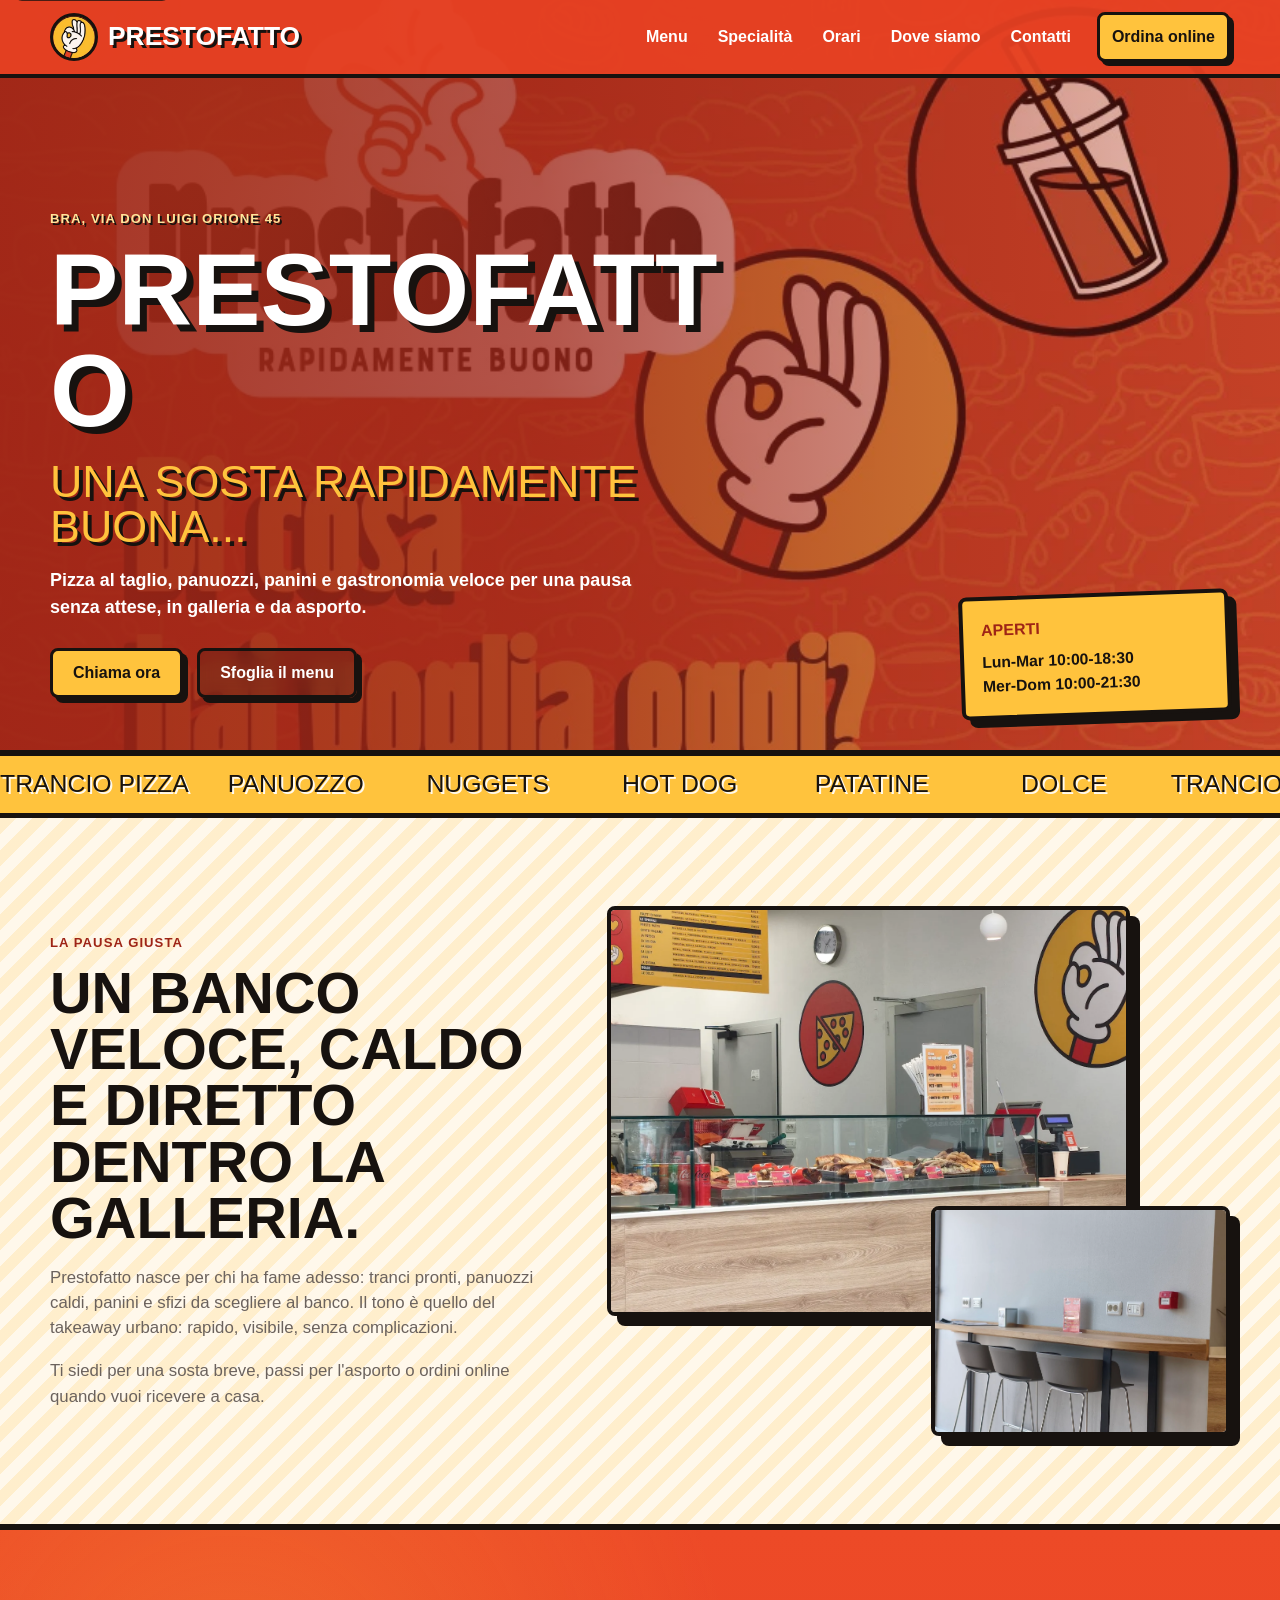
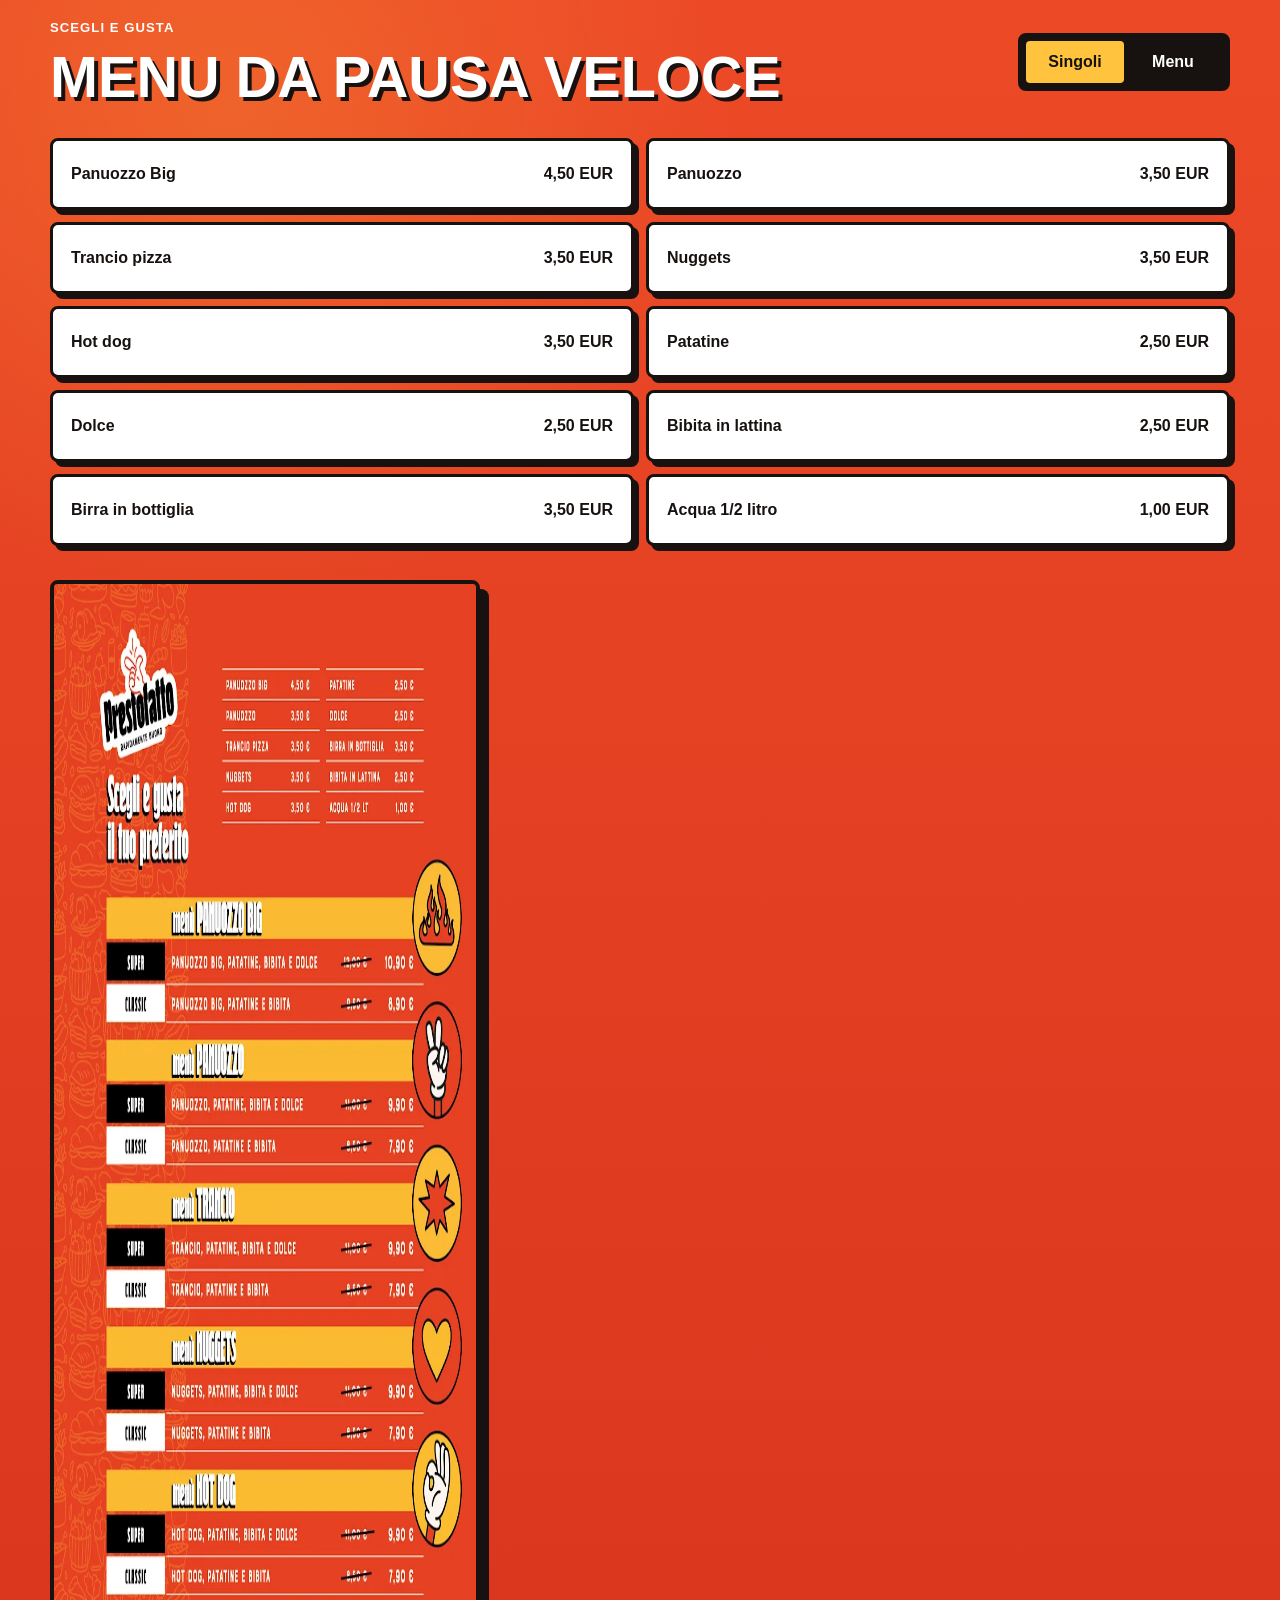
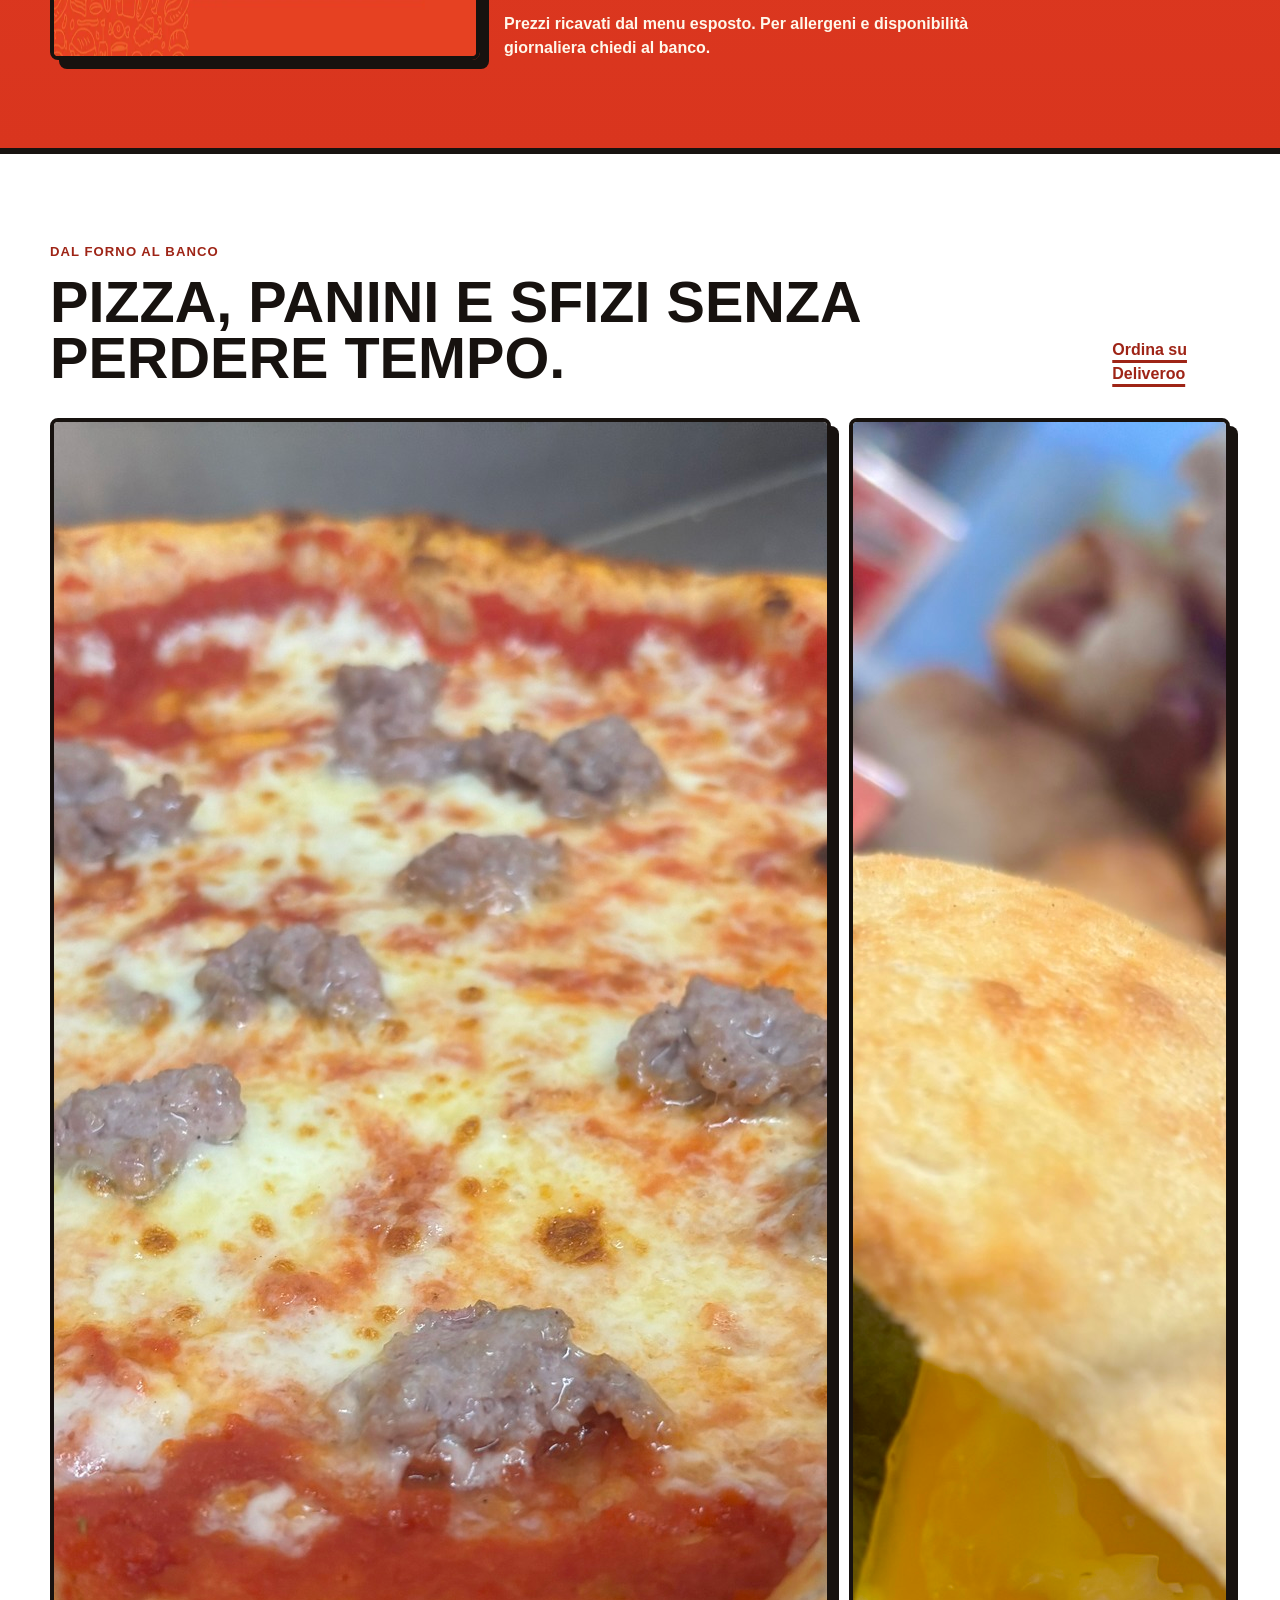
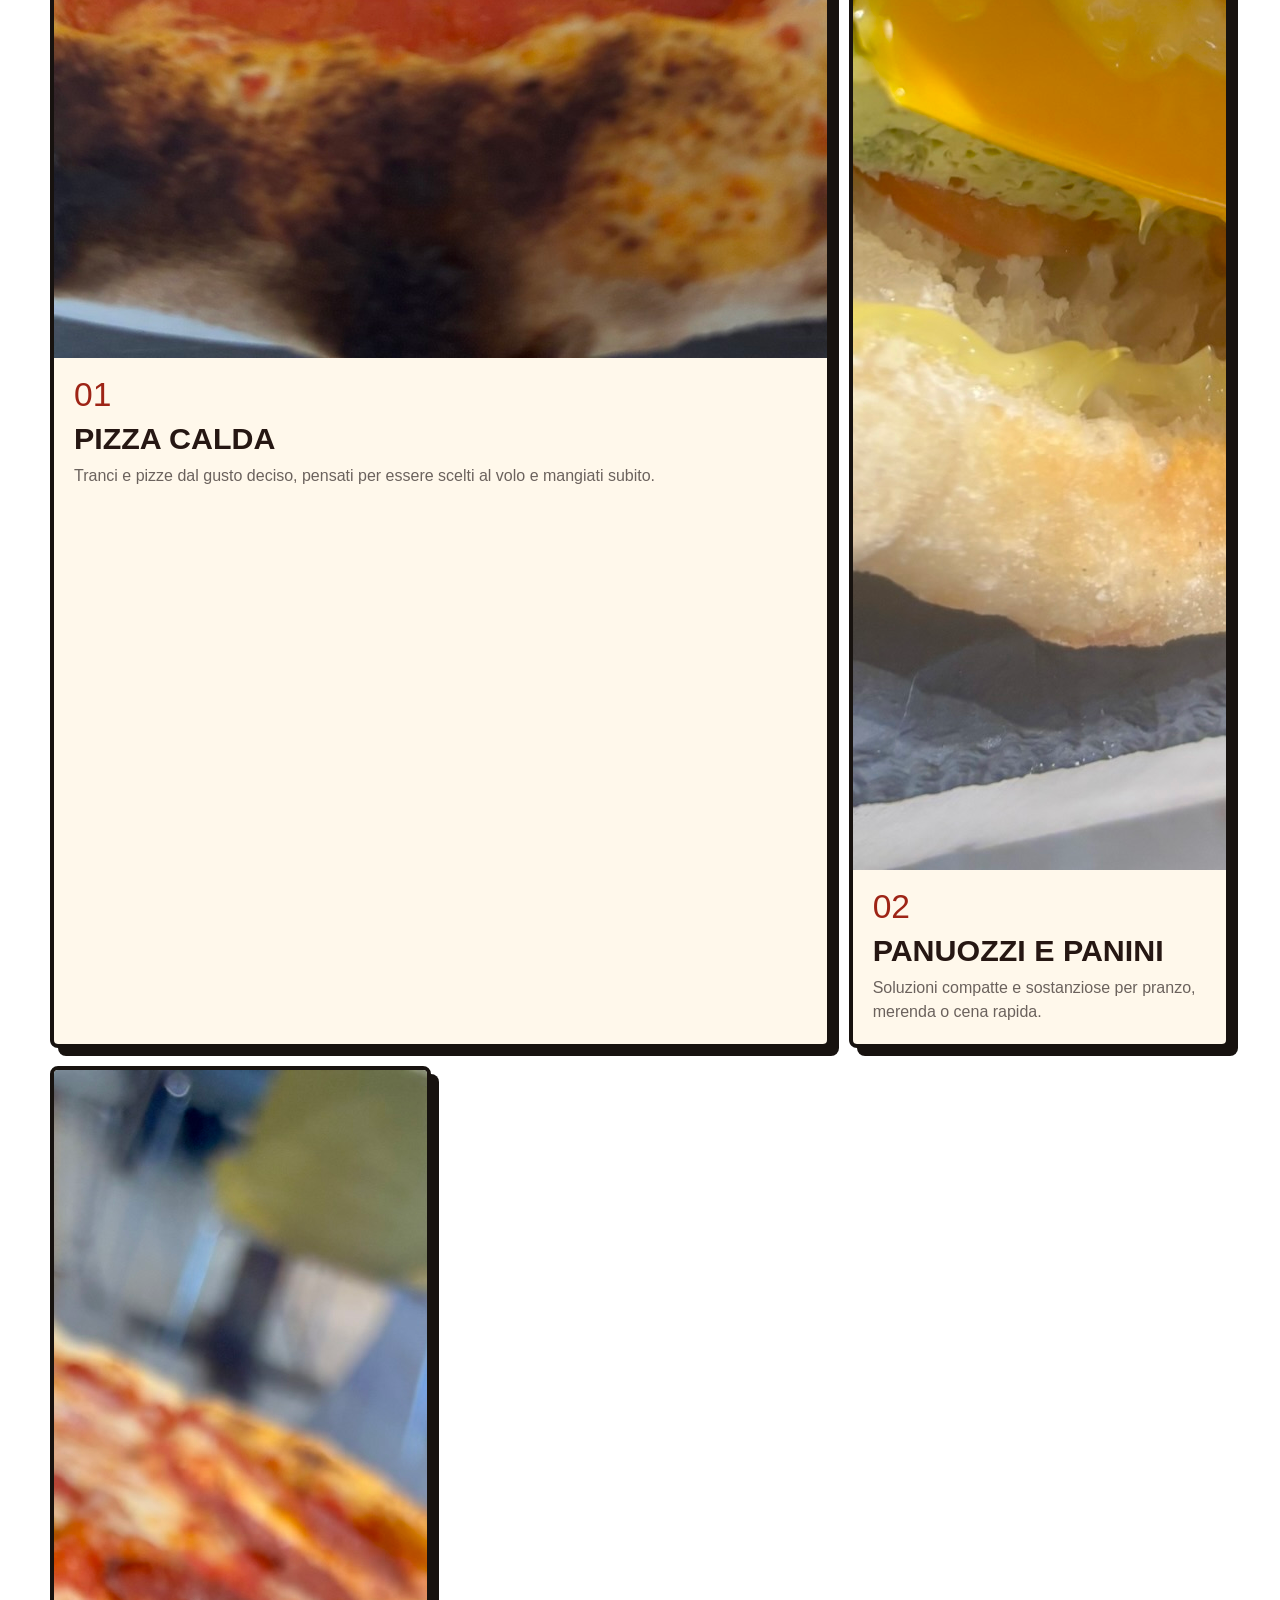
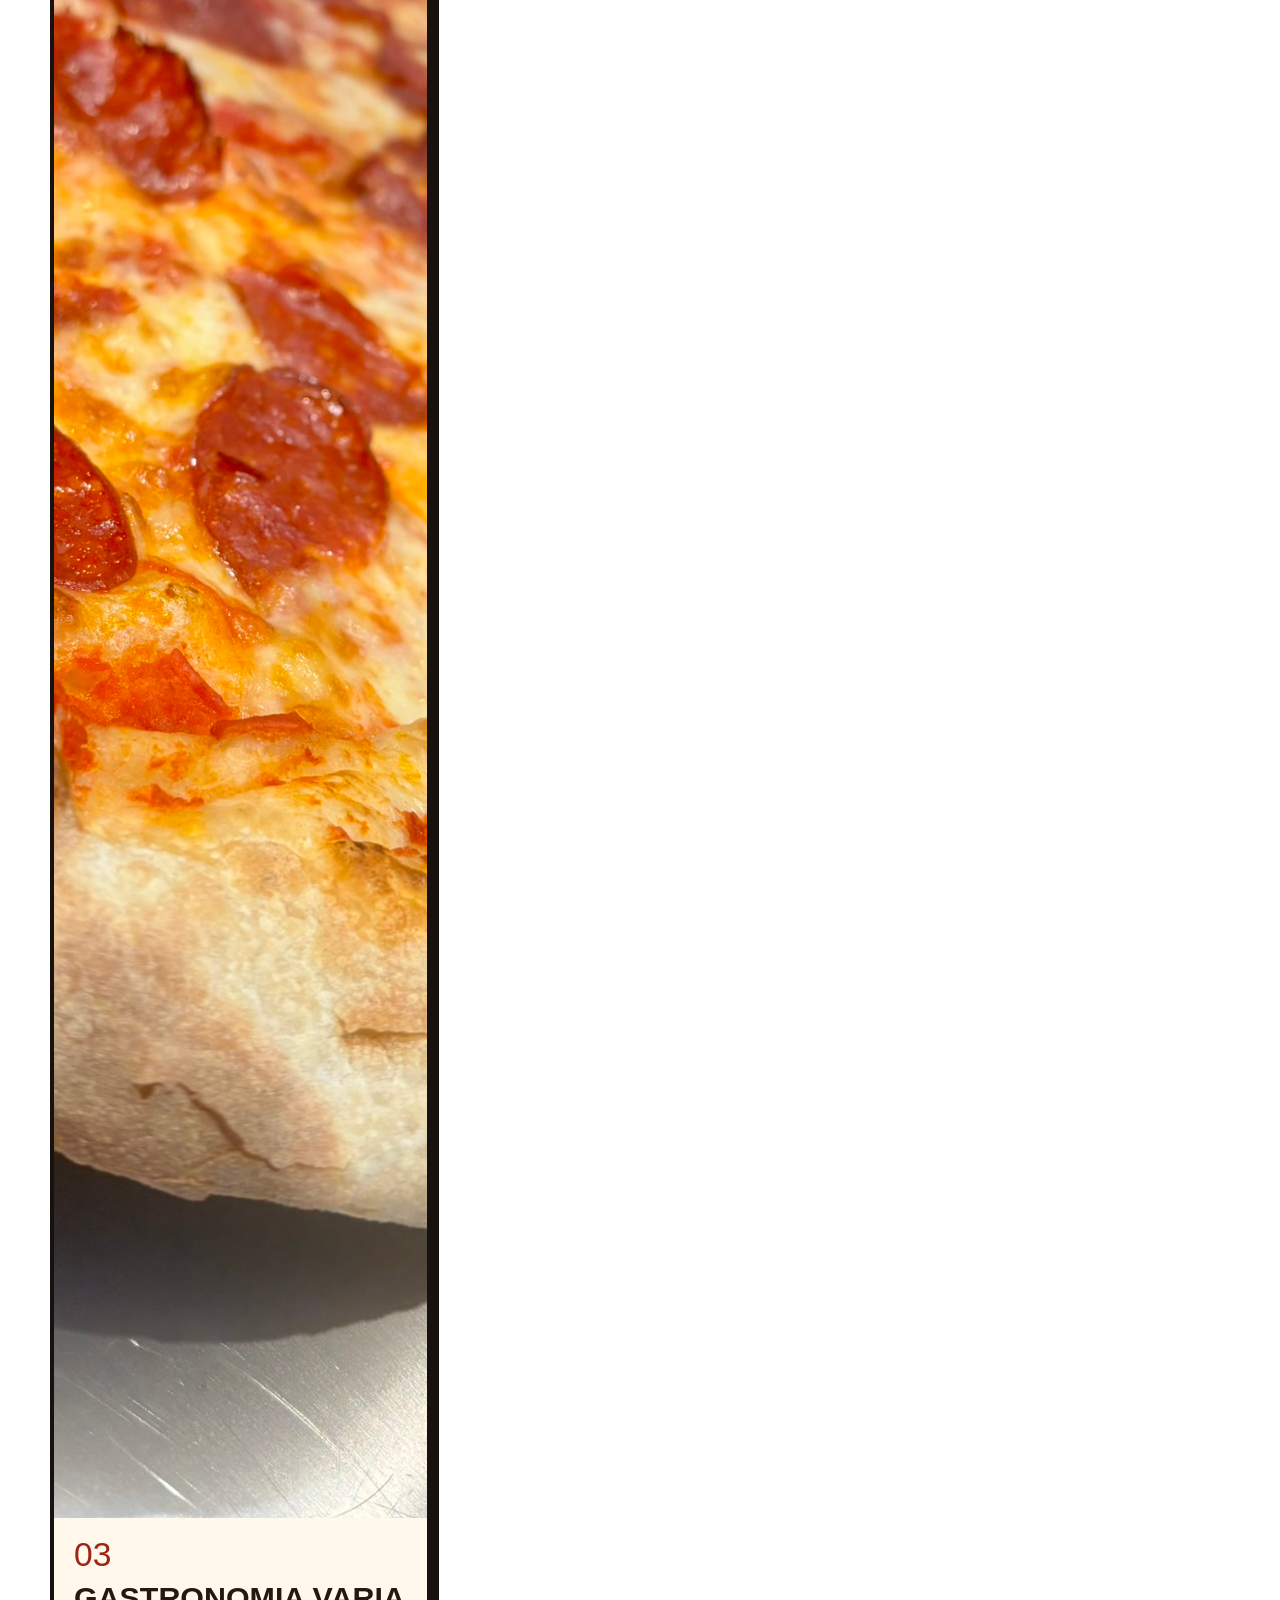
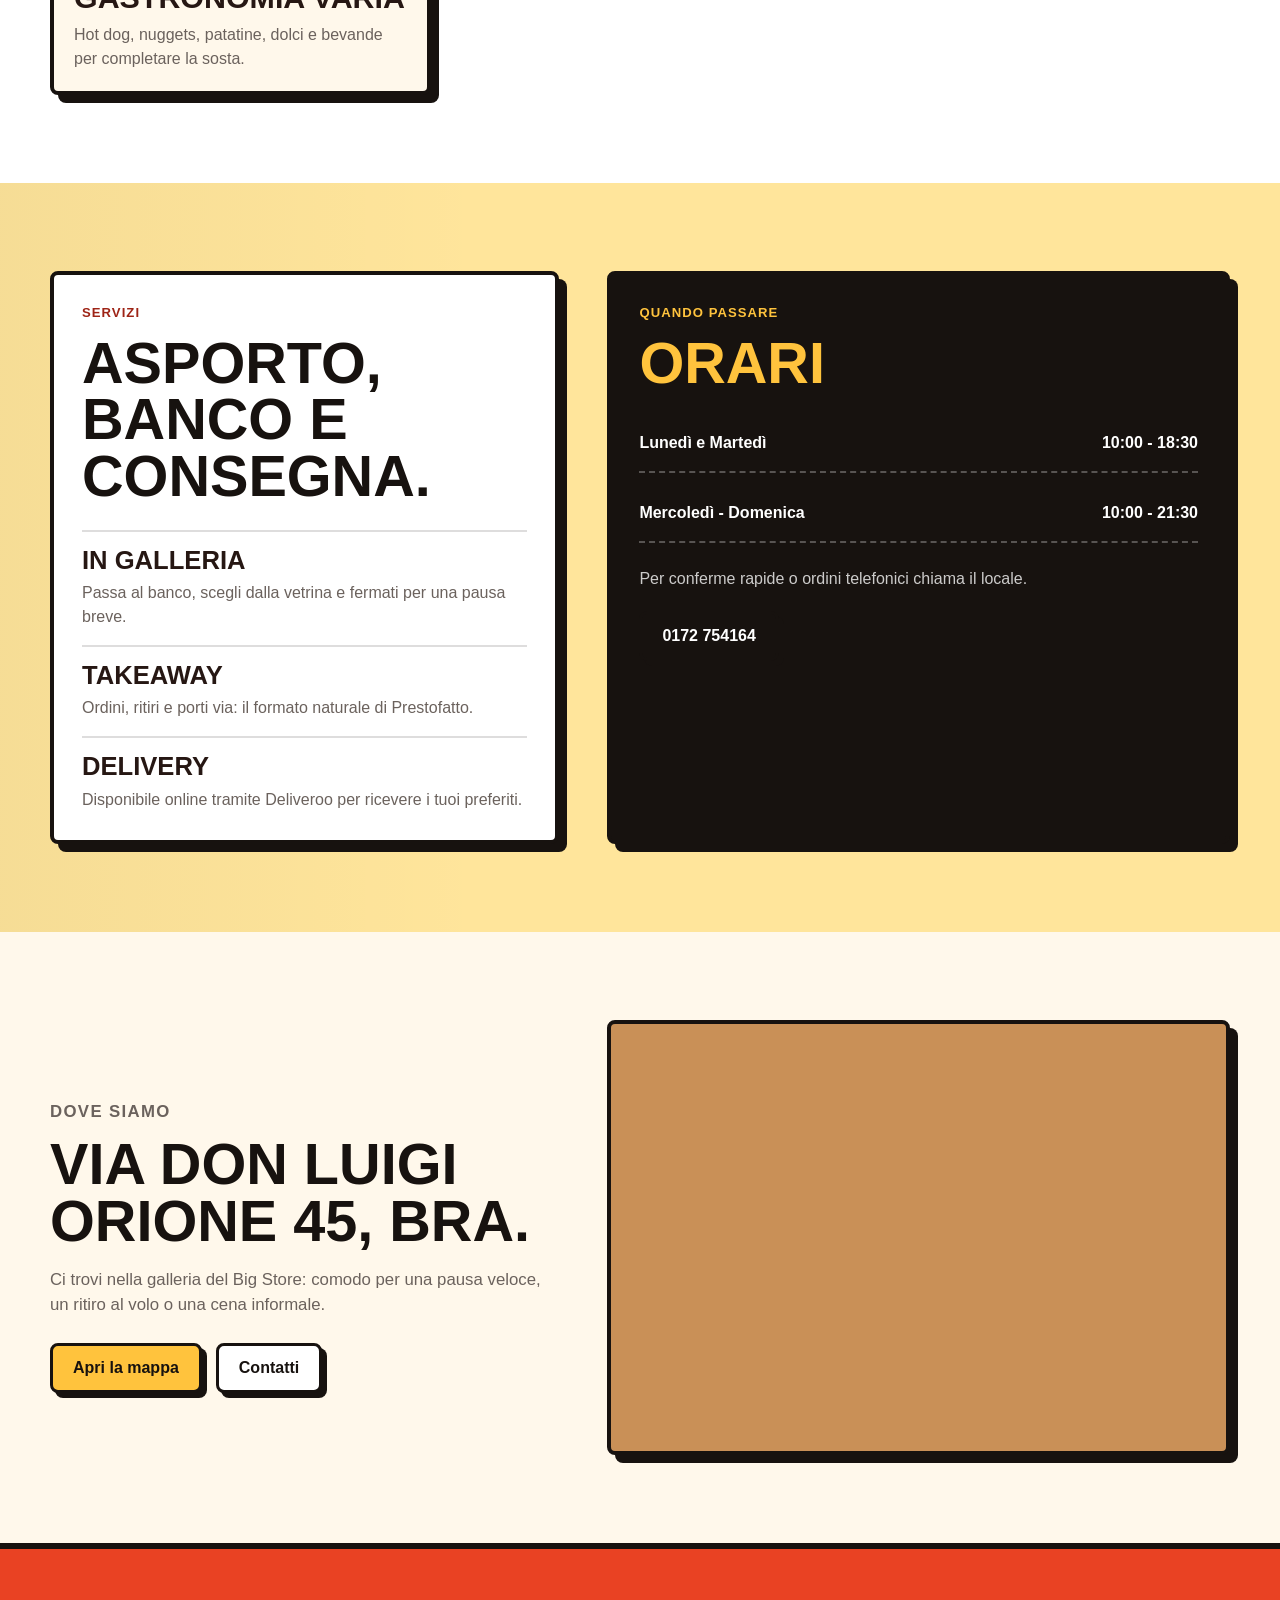
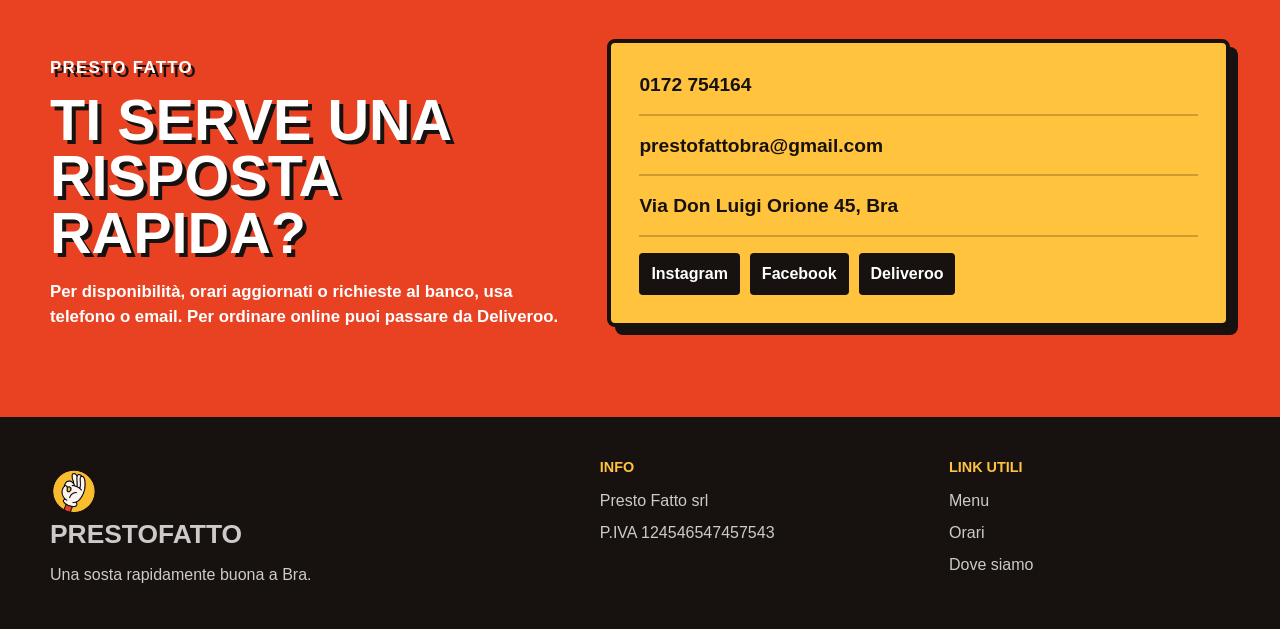
==== index.html @ e7af83c2 "Initial site generation" ====
<!DOCTYPE html>
<html lang="it">
<head>
  <meta charset="UTF-8" />
  <meta name="viewport" content="width=device-width, initial-scale=1.0" />
  <title>Prestofatto Bra | Pizza al taglio, panuozzi e gastronomia veloce</title>
  <meta name="description" content="Prestofatto a Bra: pizza al taglio, panuozzi, panini, hot dog e gastronomia veloce in via Don Luigi Orione 45. Ordina anche online con Deliveroo." />
  <meta name="robots" content="index, follow" />
  <meta name="theme-color" content="#e94223" />
  <meta property="og:title" content="Prestofatto Bra | Una sosta rapidamente buona" />
  <meta property="og:description" content="Pizza, tranci, panuozzi, panini e sfizi pronti da gustare in galleria o da portare via." />
  <meta property="og:type" content="website" />
  <meta property="og:locale" content="it_IT" />
  <meta property="og:image" content="assets/06-hero-1778321995808-hero.png" />
  <meta name="twitter:card" content="summary_large_image" />
  <link rel="icon" href="assets/07-logo-1778321103988-logo.jpg" type="image/jpeg" />
  <link rel="apple-touch-icon" href="assets/07-logo-1778321103988-logo.jpg" />
  <link rel="manifest" href="manifest.json" />
  <link rel="preload" as="image" href="assets/06-hero-1778321995808-hero.png" />
  <link rel="stylesheet" href="styles.css" />
  <script type="application/ld+json">
  {
    "@context": "https://schema.org",
    "@type": "Restaurant",
    "name": "Prestofatto",
    "description": "Pizzeria al taglio e gastronomia varia a Bra, con pizza, panuozzi, panini e proposte veloci.",
    "servesCuisine": ["Pizza", "Gastronomia", "Takeaway"],
    "telephone": "+390172754164",
    "email": "prestofattobra@gmail.com",
    "address": {
      "@type": "PostalAddress",
      "streetAddress": "Via Don Luigi Orione 45",
      "addressLocality": "Bra",
      "addressCountry": "IT"
    },
    "image": [
      "assets/01-dish-1778321129875-pizza.jpg",
      "assets/03-dish-1778321736819-pizza2.jpg"
    ],
    "sameAs": [
      "https://www.instagram.com/_prestofatto_bra/",
      "https://www.facebook.com/p/Prestofatto-61573726540497/"
    ],
    "openingHoursSpecification": [
      {
        "@type": "OpeningHoursSpecification",
        "dayOfWeek": ["Monday", "Tuesday"],
        "opens": "10:00",
        "closes": "18:30"
      },
      {
        "@type": "OpeningHoursSpecification",
        "dayOfWeek": ["Wednesday", "Thursday", "Friday", "Saturday", "Sunday"],
        "opens": "10:00",
        "closes": "21:30"
      }
    ]
  }
  </script>
</head>
<body>
  <a class="skip-link" href="#main">Salta al contenuto</a>

  <header class="site-header" data-header>
    <nav class="nav-shell" aria-label="Navigazione principale">
      <a class="brand-link" href="#home" aria-label="Prestofatto home">
        <img src="assets/07-logo-1778321103988-logo.jpg" width="150" height="150" alt="Logo Prestofatto" />
        <span>Prestofatto</span>
      </a>

      <button class="nav-toggle" type="button" aria-label="Apri menu" aria-controls="primary-menu" aria-expanded="false" data-nav-toggle>
        <span></span>
        <span></span>
        <span></span>
      </button>

      <div class="nav-panel" id="primary-menu" data-nav-panel>
        <a href="#menu">Menu</a>
        <a href="#specialita">Specialità</a>
        <a href="#orari">Orari</a>
        <a href="#dove-siamo">Dove siamo</a>
        <a href="#contatti">Contatti</a>
        <a class="nav-order" href="https://deliveroo.it/it/menu/cuneo/bra/prestofatto" target="_blank" rel="noopener">Ordina online</a>
      </div>
    </nav>
  </header>

  <main id="main">
    <section class="hero" id="home" aria-labelledby="hero-title">
      <div class="hero-media" aria-hidden="true"></div>
      <div class="hero-overlay"></div>
      <div class="hero-content">
        <p class="eyebrow">Bra, Via Don Luigi Orione 45</p>
        <h1 id="hero-title">Prestofatto</h1>
        <p class="hero-motto">Una sosta rapidamente buona...</p>
        <p class="hero-copy">Pizza al taglio, panuozzi, panini e gastronomia veloce per una pausa senza attese, in galleria e da asporto.</p>
        <div class="hero-actions" aria-label="Azioni principali">
          <a class="button button-primary" href="tel:+390172754164">Chiama ora</a>
          <a class="button button-secondary" href="#menu">Sfoglia il menu</a>
        </div>
      </div>
      <div class="hero-ticket" aria-label="Orari sintetici">
        <span>Aperti</span>
        <strong>Lun-Mar 10:00-18:30</strong>
        <strong>Mer-Dom 10:00-21:30</strong>
      </div>
    </section>

    <section class="quick-strip" aria-label="Proposte rapide">
      <div class="strip-track">
        <span>Trancio pizza</span>
        <span>Panuozzo</span>
        <span>Nuggets</span>
        <span>Hot dog</span>
        <span>Patatine</span>
        <span>Dolce</span>
      </div>
    </section>

    <section class="section about-section" id="chi-siamo" aria-labelledby="about-title">
      <div class="container about-grid">
        <div class="about-text">
          <p class="section-kicker">La pausa giusta</p>
          <h2 id="about-title">Un banco veloce, caldo e diretto dentro la galleria.</h2>
          <p>Prestofatto nasce per chi ha fame adesso: tranci pronti, panuozzi caldi, panini e sfizi da scegliere al banco. Il tono è quello del takeaway urbano: rapido, visibile, senza complicazioni.</p>
          <p>Ti siedi per una sosta breve, passi per l'asporto o ordini online quando vuoi ricevere a casa.</p>
        </div>
        <div class="about-photo-stack">
          <figure class="photo-card photo-card-large">
            <img src="assets/04-gallery-1778322000527-gallery1.png" width="1360" height="1020" loading="lazy" alt="Banco di Prestofatto con vetrina, menu e prodotti pronti" />
          </figure>
          <figure class="photo-card photo-card-small">
            <img src="assets/05-gallery-1778322003674-gallery2.png" width="1360" height="1020" loading="lazy" alt="Tavolini alti e sedute per una pausa veloce da Prestofatto" />
          </figure>
        </div>
      </div>
    </section>

    <section class="section menu-section" id="menu" aria-labelledby="menu-title">
      <div class="container">
        <div class="section-heading menu-heading">
          <div>
            <p class="section-kicker">Scegli e gusta</p>
            <h2 id="menu-title">Menu da pausa veloce</h2>
          </div>
          <div class="menu-tabs" role="tablist" aria-label="Categorie menu">
            <button class="menu-tab is-active" type="button" role="tab" aria-selected="true" aria-controls="tab-singoli" id="tab-button-singoli" data-menu-tab="singoli">Singoli</button>
            <button class="menu-tab" type="button" role="tab" aria-selected="false" aria-controls="tab-menu" id="tab-button-menu" data-menu-tab="menu">Menu</button>
          </div>
        </div>

        <div class="menu-board" data-menu-panel="singoli" id="tab-singoli" role="tabpanel" aria-labelledby="tab-button-singoli">
          <article class="price-row">
            <span>Panuozzo Big</span>
            <strong>4,50 EUR</strong>
          </article>
          <article class="price-row">
            <span>Panuozzo</span>
            <strong>3,50 EUR</strong>
          </article>
          <article class="price-row">
            <span>Trancio pizza</span>
            <strong>3,50 EUR</strong>
          </article>
          <article class="price-row">
            <span>Nuggets</span>
            <strong>3,50 EUR</strong>
          </article>
          <article class="price-row">
            <span>Hot dog</span>
            <strong>3,50 EUR</strong>
          </article>
          <article class="price-row">
            <span>Patatine</span>
            <strong>2,50 EUR</strong>
          </article>
          <article class="price-row">
            <span>Dolce</span>
            <strong>2,50 EUR</strong>
          </article>
          <article class="price-row">
            <span>Bibita in lattina</span>
            <strong>2,50 EUR</strong>
          </article>
          <article class="price-row">
            <span>Birra in bottiglia</span>
            <strong>3,50 EUR</strong>
          </article>
          <article class="price-row">
            <span>Acqua 1/2 litro</span>
            <strong>1,00 EUR</strong>
          </article>
        </div>

        <div class="menu-board is-hidden" data-menu-panel="menu" id="tab-menu" role="tabpanel" aria-labelledby="tab-button-menu" hidden>
          <article class="combo-row">
            <div>
              <span class="combo-label">Super</span>
              <h3>Menu Panuozzo Big</h3>
              <p>Panuozzo Big, patatine, bibita e dolce.</p>
            </div>
            <strong>10,90 EUR</strong>
          </article>
          <article class="combo-row">
            <div>
              <span class="combo-label">Classic</span>
              <h3>Menu Panuozzo Big</h3>
              <p>Panuozzo Big, patatine e bibita.</p>
            </div>
            <strong>8,90 EUR</strong>
          </article>
          <article class="combo-row">
            <div>
              <span class="combo-label">Super</span>
              <h3>Menu Panuozzo</h3>
              <p>Panuozzo, patatine, bibita e dolce.</p>
            </div>
            <strong>9,90 EUR</strong>
          </article>
          <article class="combo-row">
            <div>
              <span class="combo-label">Classic</span>
              <h3>Menu Trancio</h3>
              <p>Trancio, patatine e bibita.</p>
            </div>
            <strong>7,90 EUR</strong>
          </article>
          <article class="combo-row">
            <div>
              <span class="combo-label">Super</span>
              <h3>Menu Nuggets</h3>
              <p>Nuggets, patatine, bibita e dolce.</p>
            </div>
            <strong>9,90 EUR</strong>
          </article>
          <article class="combo-row">
            <div>
              <span class="combo-label">Classic</span>
              <h3>Menu Hot Dog</h3>
              <p>Hot dog, patatine e bibita.</p>
            </div>
            <strong>7,90 EUR</strong>
          </article>
        </div>

        <figure class="menu-poster">
          <img src="assets/08-menu-1778322009613-menu.png" width="947" height="1080" loading="lazy" alt="Menu grafico Prestofatto con panuozzi, tranci, nuggets, hot dog e bibite" />
          <figcaption>Prezzi ricavati dal menu esposto. Per allergeni e disponibilità giornaliera chiedi al banco.</figcaption>
        </figure>
      </div>
    </section>

    <section class="section specials-section" id="specialita" aria-labelledby="specials-title">
      <div class="container">
        <div class="section-heading">
          <div>
            <p class="section-kicker">Dal forno al banco</p>
            <h2 id="specials-title">Pizza, panini e sfizi senza perdere tempo.</h2>
          </div>
          <a class="text-link" href="https://deliveroo.it/it/menu/cuneo/bra/prestofatto" target="_blank" rel="noopener">Ordina su Deliveroo</a>
        </div>
        <div class="special-grid">
          <article class="special-card wide">
            <img src="assets/03-dish-1778321736819-pizza2.jpg" width="2048" height="1536" loading="lazy" alt="Pizza con mozzarella, pomodoro e salsiccia appena sfornata" />
            <div>
              <span>01</span>
              <h3>Pizza calda</h3>
              <p>Tranci e pizze dal gusto deciso, pensati per essere scelti al volo e mangiati subito.</p>
            </div>
          </article>
          <article class="special-card">
            <img src="assets/02-dish-1778321731605-panino.jpg" width="1536" height="2048" loading="lazy" alt="Panino caldo farcito con verdure e formaggio" />
            <div>
              <span>02</span>
              <h3>Panuozzi e panini</h3>
            <p>Soluzioni compatte e sostanziose per pranzo, merenda o cena rapida.</p>
            </div>
          </article>
          <article class="special-card">
            <img src="assets/01-dish-1778321129875-pizza.jpg" width="1536" height="2048" loading="lazy" alt="Pizza farcita con salumi e formaggio sul banco" />
            <div>
              <span>03</span>
              <h3>Gastronomia varia</h3>
              <p>Hot dog, nuggets, patatine, dolci e bevande per completare la sosta.</p>
            </div>
          </article>
        </div>
      </div>
    </section>

    <section class="section service-hours-section" id="orari" aria-labelledby="hours-title">
      <div class="container service-hours-grid">
        <div class="service-panel">
          <p class="section-kicker">Servizi</p>
          <h2>Asporto, banco e consegna.</h2>
          <div class="service-list">
            <article>
            <h3>In galleria</h3>
              <p>Passa al banco, scegli dalla vetrina e fermati per una pausa breve.</p>
            </article>
            <article>
              <h3>Takeaway</h3>
              <p>Ordini, ritiri e porti via: il formato naturale di Prestofatto.</p>
            </article>
            <article>
              <h3>Delivery</h3>
              <p>Disponibile online tramite Deliveroo per ricevere i tuoi preferiti.</p>
            </article>
          </div>
        </div>

        <div class="hours-panel">
          <p class="section-kicker">Quando passare</p>
          <h2 id="hours-title">Orari</h2>
          <dl class="hours-list">
            <div>
              <dt>Lunedì e Martedì</dt>
              <dd>10:00 - 18:30</dd>
            </div>
            <div>
              <dt>Mercoledì - Domenica</dt>
              <dd>10:00 - 21:30</dd>
            </div>
          </dl>
          <p class="hours-note">Per conferme rapide o ordini telefonici chiama il locale.</p>
          <a class="button button-dark" href="tel:+390172754164">0172 754164</a>
        </div>
      </div>
    </section>

    <section class="section location-section" id="dove-siamo" aria-labelledby="location-title">
      <div class="container location-grid">
        <div>
          <p class="section-kicker">Dove siamo</p>
          <h2 id="location-title">Via Don Luigi Orione 45, Bra.</h2>
          <p>Ci trovi nella galleria del Big Store: comodo per una pausa veloce, un ritiro al volo o una cena informale.</p>
          <div class="location-actions">
            <a class="button button-primary" href="https://www.google.com/maps/search/?api=1&query=Via%20Don%20Luigi%20Orione%2045%2C%20Bra%2C%20Italy" target="_blank" rel="noopener">Apri la mappa</a>
            <a class="button button-secondary on-light" href="#contatti">Contatti</a>
          </div>
        </div>
        <div class="map-frame">
          <iframe title="Mappa di Prestofatto a Bra" loading="lazy" referrerpolicy="no-referrer-when-downgrade" src="https://www.google.com/maps?q=Via%20Don%20Luigi%20Orione%2045%2C%20Bra%2C%20Italy&output=embed"></iframe>
        </div>
      </div>
    </section>

    <section class="section contact-section" id="contatti" aria-labelledby="contact-title">
      <div class="container contact-grid">
        <div>
          <p class="section-kicker">Presto fatto</p>
          <h2 id="contact-title">Ti serve una risposta rapida?</h2>
          <p>Per disponibilità, orari aggiornati o richieste al banco, usa telefono o email. Per ordinare online puoi passare da Deliveroo.</p>
        </div>
        <address class="contact-card">
          <a href="tel:+390172754164">0172 754164</a>
          <a href="mailto:prestofattobra@gmail.com">prestofattobra@gmail.com</a>
          <span>Via Don Luigi Orione 45, Bra</span>
          <div class="social-row" aria-label="Canali social">
            <a href="https://www.instagram.com/_prestofatto_bra/" target="_blank" rel="noopener">Instagram</a>
            <a href="https://www.facebook.com/p/Prestofatto-61573726540497/" target="_blank" rel="noopener">Facebook</a>
            <a href="https://deliveroo.it/it/menu/cuneo/bra/prestofatto" target="_blank" rel="noopener">Deliveroo</a>
          </div>
        </address>
      </div>
    </section>
  </main>

  <footer class="site-footer">
    <div class="container footer-grid">
      <div>
        <a class="footer-brand" href="#home">
          <img src="assets/07-logo-1778321103988-logo.jpg" width="150" height="150" alt="" />
          <span>Prestofatto</span>
        </a>
        <p>Una sosta rapidamente buona a Bra.</p>
      </div>
      <div>
        <h2>Info</h2>
        <p>Presto Fatto srl</p>
        <p>P.IVA 124546547457543</p>
      </div>
      <div>
        <h2>Link utili</h2>
        <a href="#menu">Menu</a>
        <a href="#orari">Orari</a>
        <a href="#dove-siamo">Dove siamo</a>
      </div>
    </div>
  </footer>

  <script src="script.js"></script>
</body>
</html>
---- styles.css ----
:root {
  --rosso: #e94223;
  --rosso-scuro: #9e2416;
  --giallo: #ffc33d;
  --giallo-soft: #ffe59b;
  --nero: #17120f;
  --inchiostro: #261713;
  --panna: #fff8eb;
  --carta: #ffffff;
  --legno: #c99057;
  --grigio: #6b625d;
  --linea: rgba(23, 18, 15, 0.14);
  --ombra: 0 24px 60px rgba(57, 20, 10, 0.2);
  --raggio: 8px;
  --container: 1180px;
  --header: 78px;
  --font-display: Impact, Haettenschweiler, "Arial Narrow Bold", sans-serif;
  --font-base: Arial, Helvetica, sans-serif;
}

* {
  box-sizing: border-box;
}

html {
  scroll-behavior: smooth;
}

body {
  margin: 0;
  color: var(--inchiostro);
  background: var(--panna);
  font-family: var(--font-base);
  line-height: 1.5;
  text-rendering: optimizeLegibility;
}

body.is-nav-open {
  overflow: hidden;
}

img {
  display: block;
  max-width: 100%;
}

a {
  color: inherit;
  text-decoration: none;
}

button,
a {
  -webkit-tap-highlight-color: transparent;
}

button {
  font: inherit;
}

:focus-visible {
  outline: 3px solid var(--giallo);
  outline-offset: 4px;
}

.skip-link {
  position: fixed;
  top: 14px;
  left: 14px;
  z-index: 1000;
  transform: translateY(-130%);
  background: var(--nero);
  color: var(--carta);
  padding: 10px 14px;
  border-radius: var(--raggio);
}

.skip-link:focus {
  transform: translateY(0);
}

.container {
  width: min(100% - 32px, var(--container));
  margin-inline: auto;
}

.section {
  padding: 88px 0;
}

.section-kicker,
.eyebrow {
  margin: 0 0 12px;
  color: var(--rosso-scuro);
  font-size: 0.82rem;
  font-weight: 900;
  letter-spacing: 0.08em;
  text-transform: uppercase;
}

.section-heading {
  display: flex;
  align-items: end;
  justify-content: space-between;
  gap: 24px;
  margin-bottom: 32px;
}

h1,
h2,
h3,
p {
  overflow-wrap: anywhere;
}

h1,
h2,
h3 {
  margin: 0;
  line-height: 0.98;
}

h1,
h2 {
  font-family: var(--font-display);
  font-weight: 900;
  letter-spacing: 0;
  text-transform: uppercase;
}

h1 {
  max-width: 12ch;
  color: var(--carta);
  font-size: 6.4rem;
  text-shadow: 7px 7px 0 var(--nero);
}

h2 {
  color: var(--nero);
  font-size: clamp(2.25rem, 3.6rem, 3.6rem);
}

h3 {
  font-size: 1.05rem;
}

p {
  margin: 0;
}

.button {
  display: inline-flex;
  align-items: center;
  justify-content: center;
  min-height: 48px;
  padding: 13px 20px;
  border: 3px solid var(--nero);
  border-radius: var(--raggio);
  box-shadow: 5px 5px 0 var(--nero);
  font-weight: 900;
  line-height: 1.1;
  transition: transform 180ms ease, box-shadow 180ms ease, background 180ms ease;
}

.button:hover {
  transform: translate(2px, 2px);
  box-shadow: 3px 3px 0 var(--nero);
}

.button-primary {
  color: var(--nero);
  background: var(--giallo);
}

.button-secondary {
  color: var(--carta);
  background: rgba(23, 18, 15, 0.2);
  backdrop-filter: blur(8px);
}

.button-secondary.on-light {
  color: var(--nero);
  background: var(--carta);
}

.button-dark {
  color: var(--carta);
  background: var(--nero);
}

.text-link {
  display: inline-flex;
  align-items: center;
  min-height: 44px;
  color: var(--rosso-scuro);
  font-weight: 900;
  text-decoration: underline;
  text-decoration-thickness: 3px;
  text-underline-offset: 5px;
}

.site-header {
  position: fixed;
  top: 0;
  left: 0;
  right: 0;
  z-index: 20;
  height: var(--header);
  background: rgba(233, 66, 35, 0.92);
  border-bottom: 4px solid var(--nero);
  transition: background 180ms ease, box-shadow 180ms ease;
}

.site-header.is-scrolled {
  background: rgba(233, 66, 35, 0.98);
  box-shadow: 0 14px 34px rgba(23, 18, 15, 0.2);
}

.nav-shell {
  width: min(100% - 24px, var(--container));
  height: 100%;
  margin-inline: auto;
  display: flex;
  align-items: center;
  justify-content: space-between;
  gap: 18px;
}

.brand-link,
.footer-brand {
  display: inline-flex;
  align-items: center;
  gap: 10px;
  font-family: var(--font-display);
  font-size: 1.65rem;
  font-weight: 900;
  letter-spacing: 0;
  text-transform: uppercase;
}

.brand-link {
  color: var(--carta);
  text-shadow: 3px 3px 0 var(--nero);
}

.brand-link img,
.footer-brand img {
  width: 48px;
  height: 48px;
  border: 3px solid var(--nero);
  border-radius: 50%;
  object-fit: cover;
  background: var(--giallo);
}

.nav-panel {
  display: flex;
  align-items: center;
  gap: 6px;
}

.nav-panel a {
  padding: 10px 12px;
  color: var(--carta);
  border-radius: var(--raggio);
  font-weight: 900;
}

.nav-panel a:hover {
  background: rgba(23, 18, 15, 0.18);
}

.nav-panel .nav-order {
  margin-left: 8px;
  color: var(--nero);
  background: var(--giallo);
  border: 3px solid var(--nero);
  box-shadow: 4px 4px 0 var(--nero);
}

.nav-toggle {
  display: none;
  width: 48px;
  height: 48px;
  align-items: center;
  justify-content: center;
  flex-direction: column;
  gap: 5px;
  color: var(--nero);
  background: var(--giallo);
  border: 3px solid var(--nero);
  border-radius: var(--raggio);
  cursor: pointer;
}

.nav-toggle span {
  width: 22px;
  height: 3px;
  background: var(--nero);
  transition: transform 180ms ease, opacity 180ms ease;
}

.nav-toggle[aria-expanded="true"] span:nth-child(1) {
  transform: translateY(8px) rotate(45deg);
}

.nav-toggle[aria-expanded="true"] span:nth-child(2) {
  opacity: 0;
}

.nav-toggle[aria-expanded="true"] span:nth-child(3) {
  transform: translateY(-8px) rotate(-45deg);
}

.hero {
  position: relative;
  min-height: 84svh;
  display: grid;
  align-items: end;
  isolation: isolate;
  overflow: hidden;
  padding: calc(var(--header) + 44px) 0 52px;
  border-bottom: 6px solid var(--nero);
  background: var(--rosso);
}

.hero-media {
  position: absolute;
  inset: 0;
  z-index: -3;
  background-image: url("assets/06-hero-1778321995808-hero.png");
  background-position: center;
  background-size: cover;
}

.hero-overlay {
  position: absolute;
  inset: 0;
  z-index: -2;
  background:
    linear-gradient(90deg, rgba(158, 36, 22, 0.93) 0%, rgba(158, 36, 22, 0.78) 42%, rgba(158, 36, 22, 0.22) 100%),
    radial-gradient(circle at 16% 20%, rgba(255, 195, 61, 0.34), transparent 26%);
}

.hero-content {
  width: min(100% - 32px, var(--container));
  margin-inline: auto;
}

.hero .eyebrow {
  color: var(--giallo-soft);
  text-shadow: 2px 2px 0 var(--nero);
}

.hero-motto {
  width: min(720px, 100%);
  margin-top: 18px;
  color: var(--giallo);
  font-family: var(--font-display);
  font-size: clamp(2rem, 2.8rem, 2.8rem);
  line-height: 1;
  text-shadow: 4px 4px 0 var(--nero);
  text-transform: uppercase;
}

.hero-copy {
  width: min(590px, 100%);
  margin-top: 18px;
  color: var(--carta);
  font-size: 1.12rem;
  font-weight: 700;
}

.hero-actions {
  display: flex;
  flex-wrap: wrap;
  gap: 14px;
  margin-top: 28px;
}

.hero-ticket {
  position: absolute;
  right: max(18px, calc((100vw - var(--container)) / 2));
  bottom: 34px;
  width: min(270px, calc(100% - 36px));
  padding: 18px;
  color: var(--nero);
  background: var(--giallo);
  border: 4px solid var(--nero);
  border-radius: var(--raggio);
  box-shadow: 8px 8px 0 var(--nero);
  transform: rotate(-2deg);
}

.hero-ticket span {
  display: block;
  margin-bottom: 8px;
  color: var(--rosso-scuro);
  font-weight: 900;
  text-transform: uppercase;
}

.hero-ticket strong {
  display: block;
  font-size: 0.98rem;
}

.quick-strip {
  overflow: hidden;
  color: var(--nero);
  background: var(--giallo);
  border-bottom: 5px solid var(--nero);
}

.strip-track {
  width: max-content;
  display: flex;
  gap: 22px;
  padding: 16px 0;
  animation: stripMove 28s linear infinite;
}

.strip-track span {
  min-width: 170px;
  font-family: var(--font-display);
  font-size: 1.55rem;
  line-height: 1;
  text-align: center;
  text-transform: uppercase;
  text-shadow: 2px 2px 0 rgba(255, 255, 255, 0.9);
}

.about-section {
  background:
    linear-gradient(135deg, rgba(255, 195, 61, 0.18) 0 25%, transparent 25% 50%, rgba(255, 195, 61, 0.18) 50% 75%, transparent 75%),
    var(--panna);
  background-size: 32px 32px;
}

.about-grid,
.location-grid,
.contact-grid,
.service-hours-grid {
  display: grid;
  grid-template-columns: minmax(0, 0.9fr) minmax(0, 1.1fr);
  gap: 48px;
  align-items: center;
}

.about-text p:not(.section-kicker) {
  margin-top: 18px;
  color: var(--grigio);
  font-size: 1.05rem;
}

.about-photo-stack {
  position: relative;
  min-height: 530px;
}

.photo-card {
  margin: 0;
  overflow: hidden;
  border: 4px solid var(--nero);
  border-radius: var(--raggio);
  box-shadow: 10px 10px 0 var(--nero);
  background: var(--carta);
}

.photo-card img {
  width: 100%;
  height: 100%;
  object-fit: cover;
}

.photo-card-large {
  width: 84%;
  height: 410px;
}

.photo-card-small {
  position: absolute;
  right: 0;
  bottom: 0;
  width: 48%;
  height: 230px;
}

.menu-section {
  color: var(--carta);
  background:
    radial-gradient(circle at 18% 10%, rgba(255, 195, 61, 0.22), transparent 26%),
    linear-gradient(180deg, #ed4a27 0%, #d9351e 100%);
  border-block: 6px solid var(--nero);
}

.menu-section h2,
.menu-section .section-kicker {
  color: var(--carta);
}

.menu-section h2 {
  text-shadow: 4px 4px 0 var(--nero);
}

.menu-heading {
  align-items: center;
}

.menu-tabs {
  display: inline-flex;
  padding: 5px;
  background: var(--nero);
  border: 3px solid var(--nero);
  border-radius: var(--raggio);
}

.menu-tab {
  min-width: 98px;
  min-height: 42px;
  color: var(--carta);
  background: transparent;
  border: 0;
  border-radius: 4px;
  font-weight: 900;
  cursor: pointer;
}

.menu-tab.is-active {
  color: var(--nero);
  background: var(--giallo);
}

.menu-board {
  display: grid;
  grid-template-columns: repeat(2, minmax(0, 1fr));
  gap: 12px;
}

.menu-board.is-hidden {
  display: none;
}

.price-row,
.combo-row {
  display: flex;
  align-items: center;
  justify-content: space-between;
  gap: 18px;
  min-height: 72px;
  padding: 16px 18px;
  color: var(--nero);
  background: var(--carta);
  border: 3px solid var(--nero);
  border-radius: var(--raggio);
  box-shadow: 5px 5px 0 var(--nero);
}

.price-row span,
.price-row strong,
.combo-row strong {
  font-weight: 900;
}

.combo-row {
  align-items: start;
}

.combo-row h3 {
  margin-top: 4px;
  text-transform: uppercase;
}

.combo-row p {
  margin-top: 6px;
  color: var(--grigio);
}

.combo-label {
  display: inline-flex;
  padding: 3px 8px;
  color: var(--carta);
  background: var(--nero);
  border-radius: 4px;
  font-size: 0.78rem;
  font-weight: 900;
  text-transform: uppercase;
}

.menu-poster {
  display: grid;
  grid-template-columns: minmax(260px, 430px) minmax(0, 1fr);
  gap: 24px;
  align-items: end;
  margin: 34px 0 0;
}

.menu-poster img {
  width: 100%;
  border: 4px solid var(--nero);
  border-radius: var(--raggio);
  box-shadow: 9px 9px 0 var(--nero);
}

.menu-poster figcaption {
  max-width: 480px;
  color: var(--panna);
  font-weight: 800;
}

.specials-section {
  background: var(--carta);
}

.special-grid {
  display: grid;
  grid-template-columns: repeat(3, minmax(0, 1fr));
  gap: 18px;
}

.special-card {
  min-height: 100%;
  overflow: hidden;
  border: 4px solid var(--nero);
  border-radius: var(--raggio);
  box-shadow: 8px 8px 0 var(--nero);
  background: var(--panna);
}

.special-card.wide {
  grid-column: span 2;
}

.special-card img {
  width: 100%;
  aspect-ratio: 4 / 3;
  object-fit: cover;
}

.special-card div {
  padding: 20px;
}

.special-card span {
  display: inline-flex;
  margin-bottom: 12px;
  color: var(--rosso-scuro);
  font-family: var(--font-display);
  font-size: 2.1rem;
  line-height: 1;
}

.special-card h3 {
  font-family: var(--font-display);
  font-size: 1.9rem;
  text-transform: uppercase;
}

.special-card p {
  margin-top: 10px;
  color: var(--grigio);
}

.service-hours-section {
  background:
    linear-gradient(90deg, rgba(23, 18, 15, 0.04), transparent 38%),
    var(--giallo-soft);
}

.service-hours-grid {
  align-items: stretch;
}

.service-panel,
.hours-panel,
.contact-card {
  padding: 28px;
  border: 4px solid var(--nero);
  border-radius: var(--raggio);
  box-shadow: 8px 8px 0 var(--nero);
}

.service-panel {
  background: var(--carta);
}

.service-list {
  display: grid;
  gap: 16px;
  margin-top: 26px;
}

.service-list article {
  padding-top: 16px;
  border-top: 2px solid var(--linea);
}

.service-list h3 {
  font-family: var(--font-display);
  font-size: 1.6rem;
  text-transform: uppercase;
}

.service-list p,
.hours-note {
  margin-top: 8px;
  color: var(--grigio);
}

.hours-panel {
  color: var(--carta);
  background: var(--nero);
}

.hours-panel h2,
.hours-panel .section-kicker {
  color: var(--giallo);
}

.hours-list {
  display: grid;
  gap: 12px;
  margin: 24px 0;
}

.hours-list div {
  display: flex;
  justify-content: space-between;
  gap: 16px;
  padding: 16px 0;
  border-bottom: 2px dashed rgba(255, 255, 255, 0.28);
}

.hours-list dt,
.hours-list dd {
  margin: 0;
  font-weight: 900;
}

.hours-note {
  color: rgba(255, 255, 255, 0.78);
  margin-bottom: 20px;
}

.location-section {
  background: var(--panna);
}

.location-grid p {
  margin-top: 18px;
  color: var(--grigio);
  font-size: 1.05rem;
}

.location-actions {
  display: flex;
  flex-wrap: wrap;
  gap: 14px;
  margin-top: 26px;
}

.map-frame {
  overflow: hidden;
  min-height: 420px;
  border: 4px solid var(--nero);
  border-radius: var(--raggio);
  box-shadow: 8px 8px 0 var(--nero);
  background: var(--legno);
}

.map-frame iframe {
  width: 100%;
  height: 100%;
  min-height: 420px;
  border: 0;
  filter: saturate(0.95) contrast(1.03);
}

.contact-section {
  background: var(--rosso);
  color: var(--carta);
  border-top: 6px solid var(--nero);
}

.contact-section h2,
.contact-section .section-kicker {
  color: var(--carta);
  text-shadow: 4px 4px 0 var(--nero);
}

.contact-section p {
  margin-top: 18px;
  max-width: 560px;
  font-size: 1.05rem;
  font-weight: 700;
}

.contact-card {
  display: grid;
  gap: 16px;
  color: var(--nero);
  background: var(--giallo);
  font-style: normal;
}

.contact-card > a,
.contact-card > span {
  padding-bottom: 14px;
  border-bottom: 2px solid rgba(23, 18, 15, 0.22);
  font-size: 1.2rem;
  font-weight: 900;
}

.social-row {
  display: flex;
  flex-wrap: wrap;
  gap: 10px;
}

.social-row a {
  padding: 9px 12px;
  color: var(--carta);
  background: var(--nero);
  border-radius: 4px;
  font-weight: 900;
}

.site-footer {
  padding: 42px 0;
  color: var(--carta);
  background: var(--nero);
}

.footer-grid {
  display: grid;
  grid-template-columns: 1.3fr 0.8fr 0.7fr;
  gap: 28px;
}

.footer-brand {
  color: var(--giallo);
}

.site-footer h2 {
  margin-bottom: 12px;
  color: var(--giallo);
  font-family: var(--font-base);
  font-size: 0.9rem;
  line-height: 1.2;
  text-transform: uppercase;
}

.site-footer p,
.site-footer a {
  display: block;
  margin-top: 8px;
  color: rgba(255, 255, 255, 0.78);
}

.not-found {
  min-height: 100svh;
  display: grid;
  align-items: center;
  padding: calc(var(--header) + 42px) 0 64px;
  color: var(--carta);
  background:
    linear-gradient(90deg, rgba(158, 36, 22, 0.94), rgba(233, 66, 35, 0.82)),
    url("assets/06-hero-1778321995808-hero.png") center / cover;
}

.not-found h1 {
  margin-bottom: 22px;
}

.not-found p {
  max-width: 560px;
  margin-bottom: 28px;
  font-size: 1.1rem;
  font-weight: 700;
}

@keyframes stripMove {
  from {
    transform: translateX(0);
  }
  to {
    transform: translateX(-50%);
  }
}

@media (prefers-reduced-motion: reduce) {
  *,
  *::before,
  *::after {
    scroll-behavior: auto !important;
    animation-duration: 1ms !important;
    animation-iteration-count: 1 !important;
    transition-duration: 1ms !important;
  }
}

@media (max-width: 960px) {
  .section {
    padding: 68px 0;
  }

  .section-heading,
  .about-grid,
  .location-grid,
  .contact-grid,
  .service-hours-grid {
    grid-template-columns: 1fr;
  }

  .section-heading {
    display: grid;
  }

  .nav-toggle {
    display: inline-flex;
  }

  .nav-panel {
    position: fixed;
    top: var(--header);
    right: 12px;
    left: 12px;
    display: grid;
    align-content: start;
    gap: 8px;
    max-height: calc(100svh - var(--header) - 24px);
    padding: 18px;
    overflow: auto;
    background: var(--rosso);
    border: 4px solid var(--nero);
    border-radius: var(--raggio);
    box-shadow: 8px 8px 0 var(--nero);
    transform: translateY(-18px);
    opacity: 0;
    pointer-events: none;
    transition: transform 180ms ease, opacity 180ms ease;
  }

  .nav-panel.is-open {
    transform: translateY(0);
    opacity: 1;
    pointer-events: auto;
  }

  .nav-panel a {
    padding: 14px;
    color: var(--carta);
  }

  .nav-panel .nav-order {
    margin-left: 0;
  }

  .hero {
    min-height: 82svh;
    padding-bottom: 150px;
  }

  h1 {
    font-size: 4.5rem;
    text-shadow: 5px 5px 0 var(--nero);
  }

  .hero-ticket {
    right: auto;
    left: 16px;
    bottom: 24px;
    transform: rotate(-1deg);
  }

  .about-photo-stack {
    min-height: auto;
  }

  .photo-card-large,
  .photo-card-small {
    position: static;
    width: 100%;
    height: auto;
  }

  .photo-card-small {
    margin-top: 18px;
  }

  .menu-board,
  .special-grid,
  .menu-poster,
  .footer-grid {
    grid-template-columns: 1fr;
  }

  .special-card.wide {
    grid-column: auto;
  }
}

@media (max-width: 620px) {
  :root {
    --header: 70px;
  }

  .container,
  .hero-content {
    width: min(100% - 24px, var(--container));
  }

  .brand-link span {
    font-size: 1.35rem;
  }

  .brand-link img,
  .footer-brand img {
    width: 42px;
    height: 42px;
  }

  h2 {
    font-size: 2.15rem;
  }

  h1 {
    font-size: 3.25rem;
    text-shadow: 4px 4px 0 var(--nero);
  }

  .hero-copy {
    font-size: 1rem;
  }

  .hero-actions,
  .location-actions {
    display: grid;
  }

  .button {
    width: 100%;
  }

  .menu-heading {
    align-items: start;
  }

  .menu-tabs {
    width: 100%;
  }

  .menu-tab {
    flex: 1;
  }

  .price-row,
  .combo-row,
  .hours-list div {
    display: grid;
    gap: 6px;
  }

  .service-panel,
  .hours-panel,
  .contact-card {
    padding: 22px;
  }
}
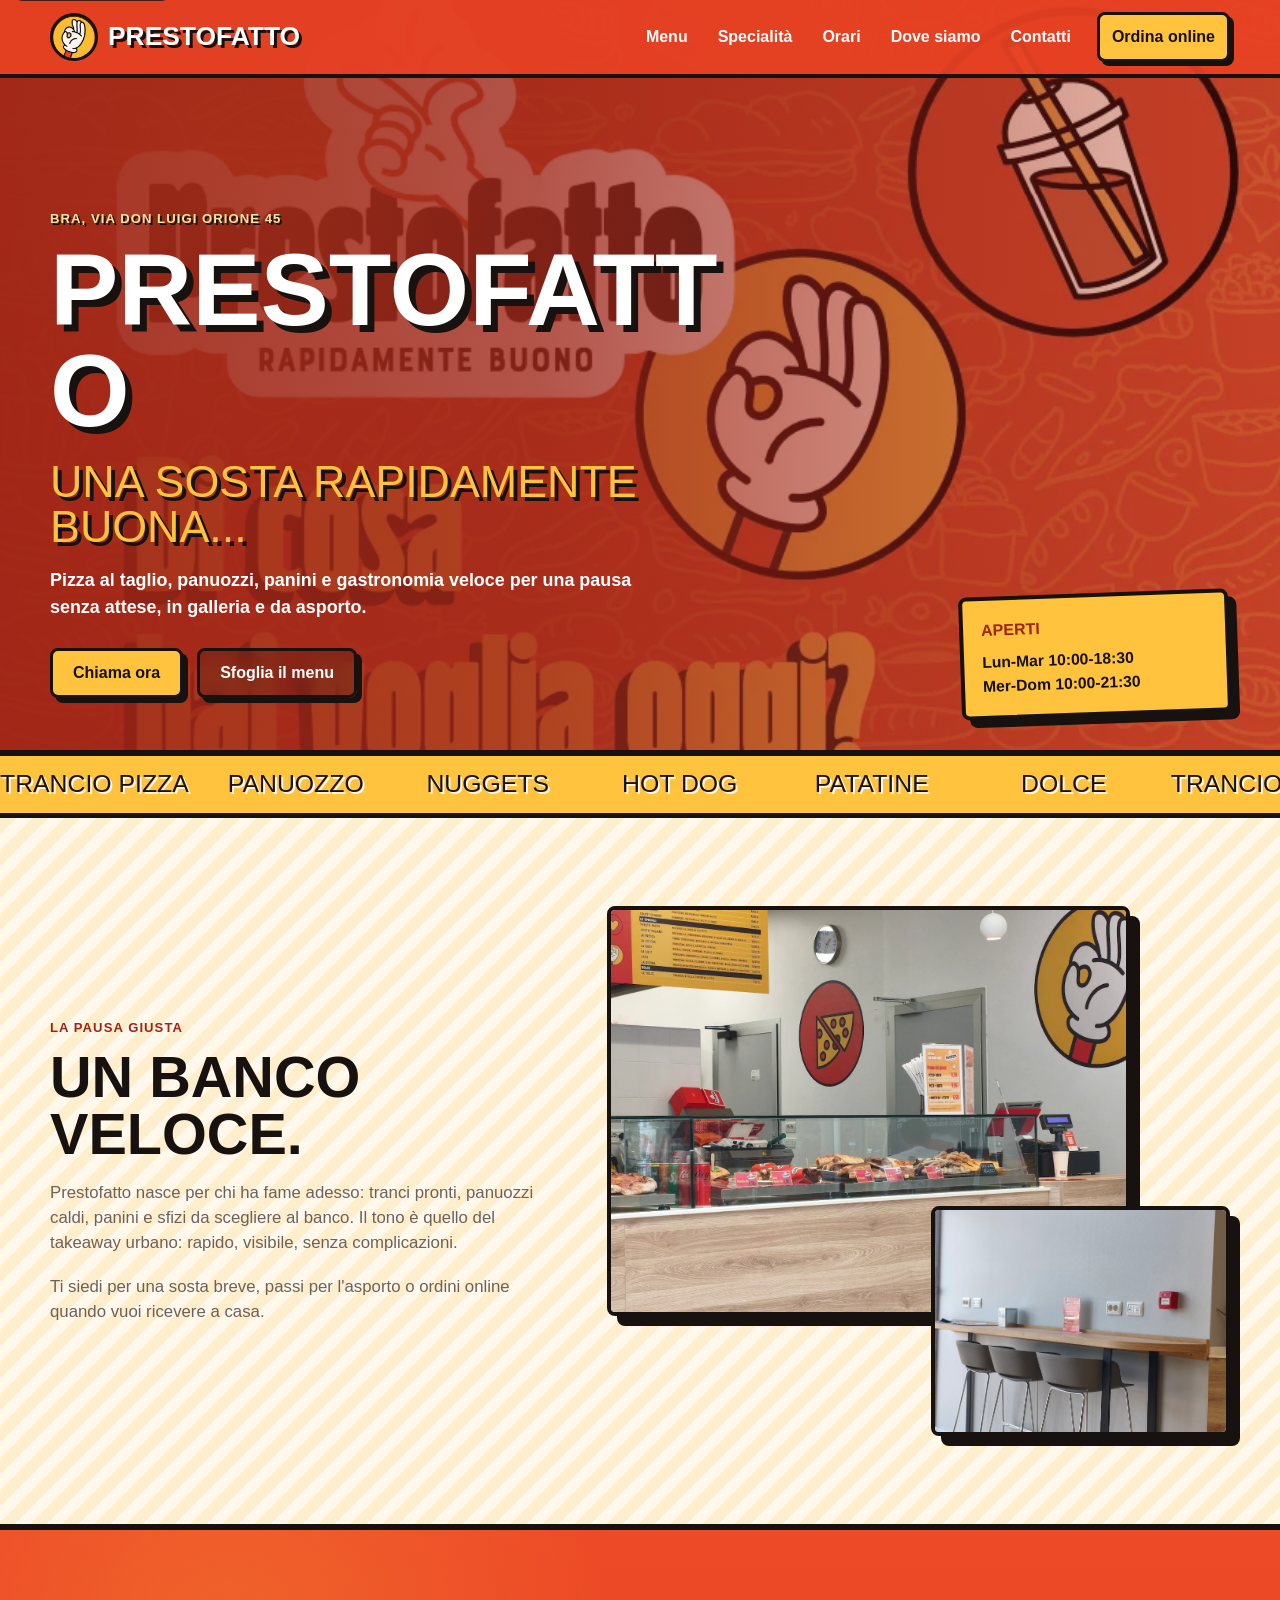
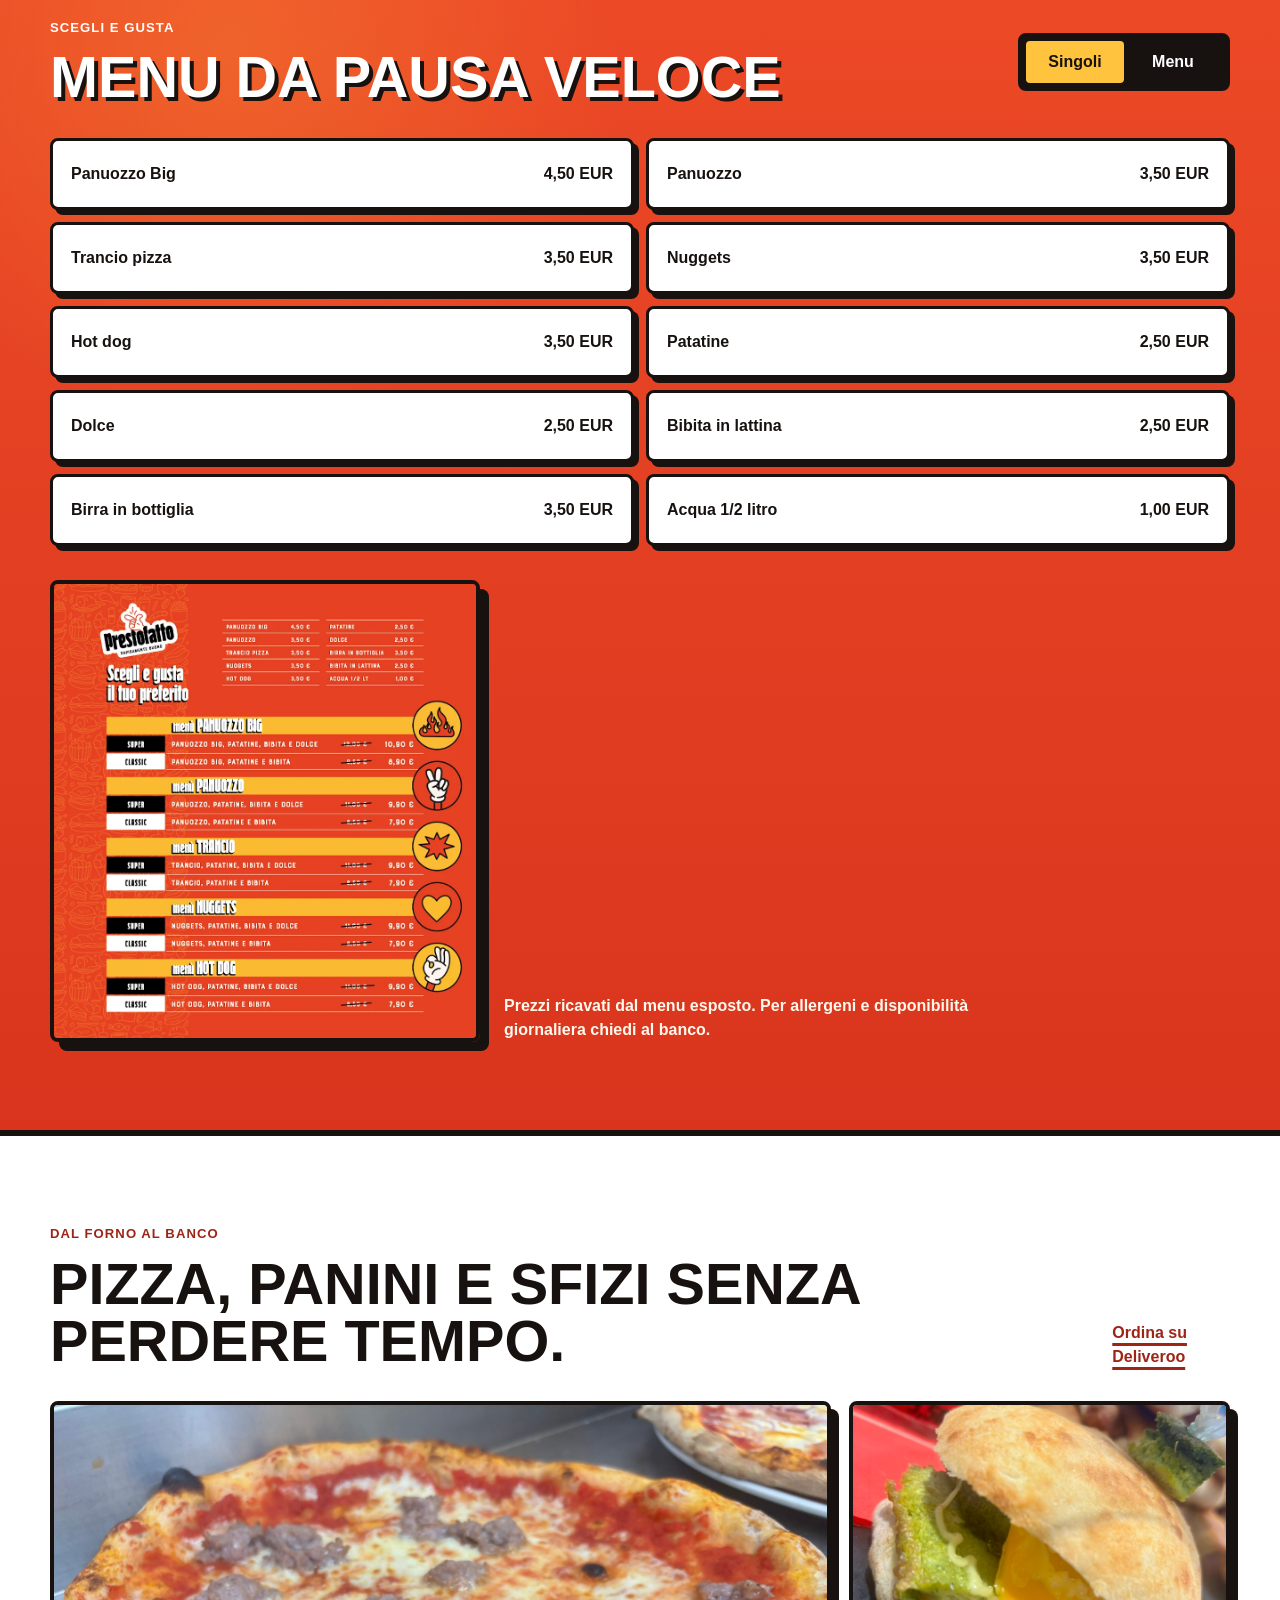
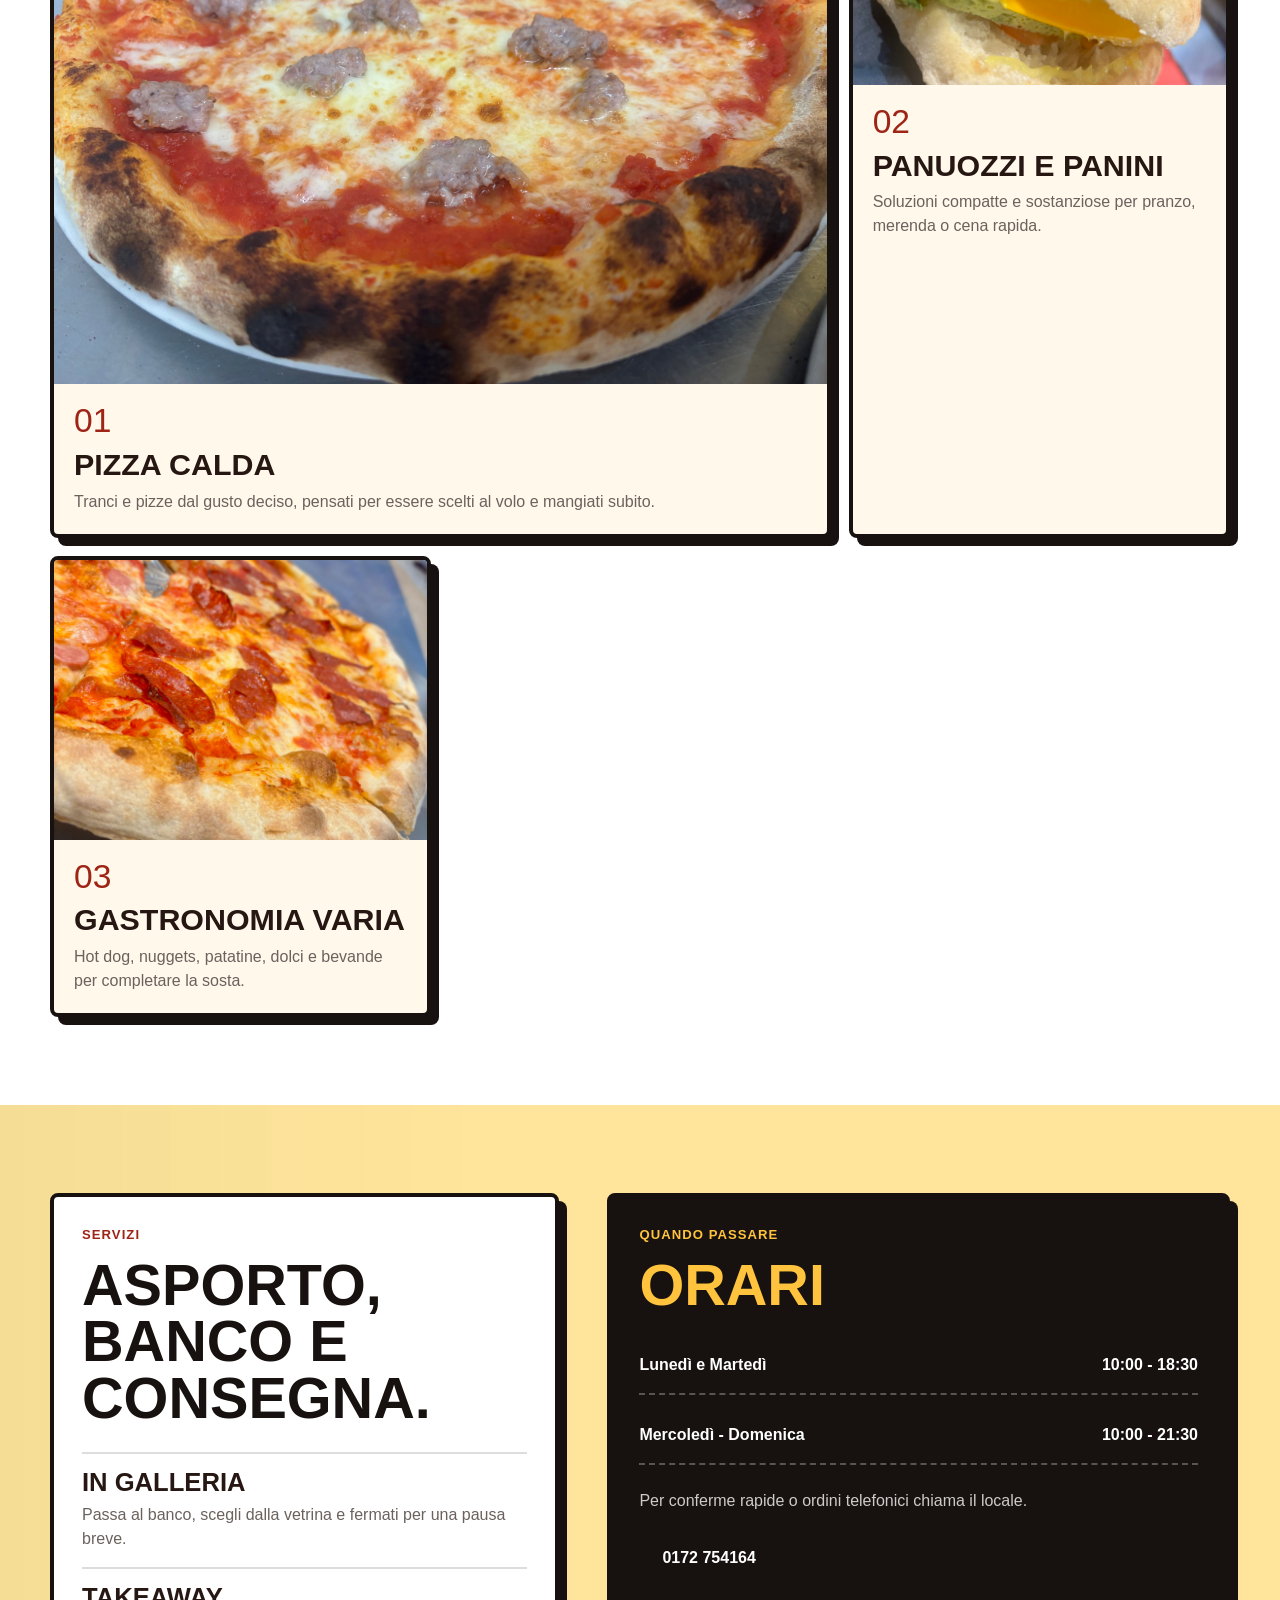
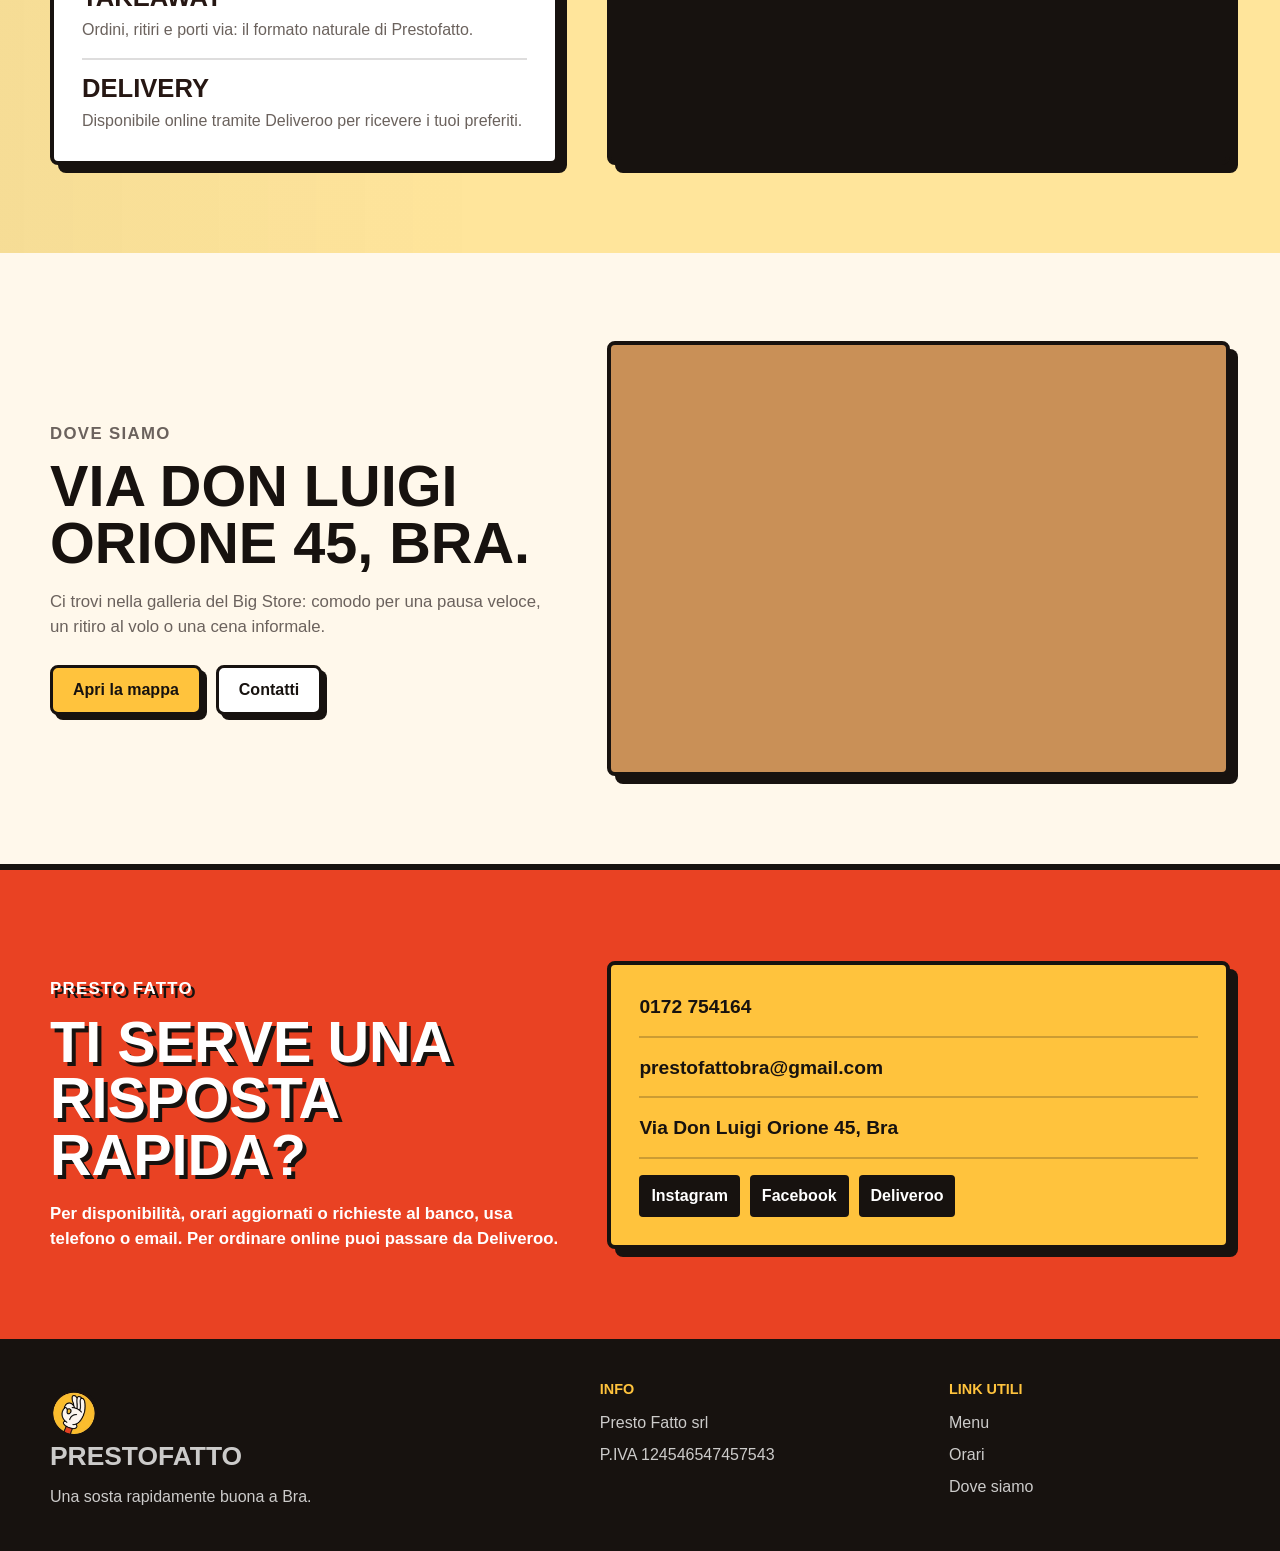
==== commit 9cedadde: "Aggiornamento sito — 04/08/2026 19:33" ====
--- a/index.html
+++ b/index.html
@@ -121,9 +121,9 @@
       <div class="container about-grid">
         <div class="about-text">
           <p class="section-kicker">La pausa giusta</p>
-          <h2 id="about-title">Un banco veloce, caldo e diretto dentro la galleria.</h2>
+          <h2 id="about-title">Un banco veloce.</h2>
           <p>Prestofatto nasce per chi ha fame adesso: tranci pronti, panuozzi caldi, panini e sfizi da scegliere al banco. Il tono è quello del takeaway urbano: rapido, visibile, senza complicazioni.</p>
-          <p>Ti siedi per una sosta breve, passi per l'asporto o ordini online quando vuoi ricevere a casa.</p>
+          <p>Ti siedi per una sosta breve, passi per l&#x27;asporto o ordini online quando vuoi ricevere a casa.</p>
         </div>
         <div class="about-photo-stack">
           <figure class="photo-card photo-card-large">
@@ -335,12 +335,12 @@
           <h2 id="location-title">Via Don Luigi Orione 45, Bra.</h2>
           <p>Ci trovi nella galleria del Big Store: comodo per una pausa veloce, un ritiro al volo o una cena informale.</p>
           <div class="location-actions">
-            <a class="button button-primary" href="https://www.google.com/maps/search/?api=1&query=Via%20Don%20Luigi%20Orione%2045%2C%20Bra%2C%20Italy" target="_blank" rel="noopener">Apri la mappa</a>
+            <a class="button button-primary" href="https://www.google.com/maps/search/?api&#x3D;1&amp;query&#x3D;Via%20Don%20Luigi%20Orione%2045%2C%20Bra%2C%20Italy" target="_blank" rel="noopener">Apri la mappa</a>
             <a class="button button-secondary on-light" href="#contatti">Contatti</a>
           </div>
         </div>
         <div class="map-frame">
-          <iframe title="Mappa di Prestofatto a Bra" loading="lazy" referrerpolicy="no-referrer-when-downgrade" src="https://www.google.com/maps?q=Via%20Don%20Luigi%20Orione%2045%2C%20Bra%2C%20Italy&output=embed"></iframe>
+          <iframe title="Mappa di Prestofatto a Bra" loading="lazy" referrerpolicy="no-referrer-when-downgrade" src="https://www.google.com/maps?q&#x3D;Via%20Don%20Luigi%20Orione%2045%2C%20Bra%2C%20Italy&amp;output&#x3D;embed"></iframe>
         </div>
       </div>
     </section>
--- a/styles.css
+++ b/styles.css
@@ -42,6 +42,7 @@
 img {
   display: block;
   max-width: 100%;
+  height: auto;
 }
 
 a {
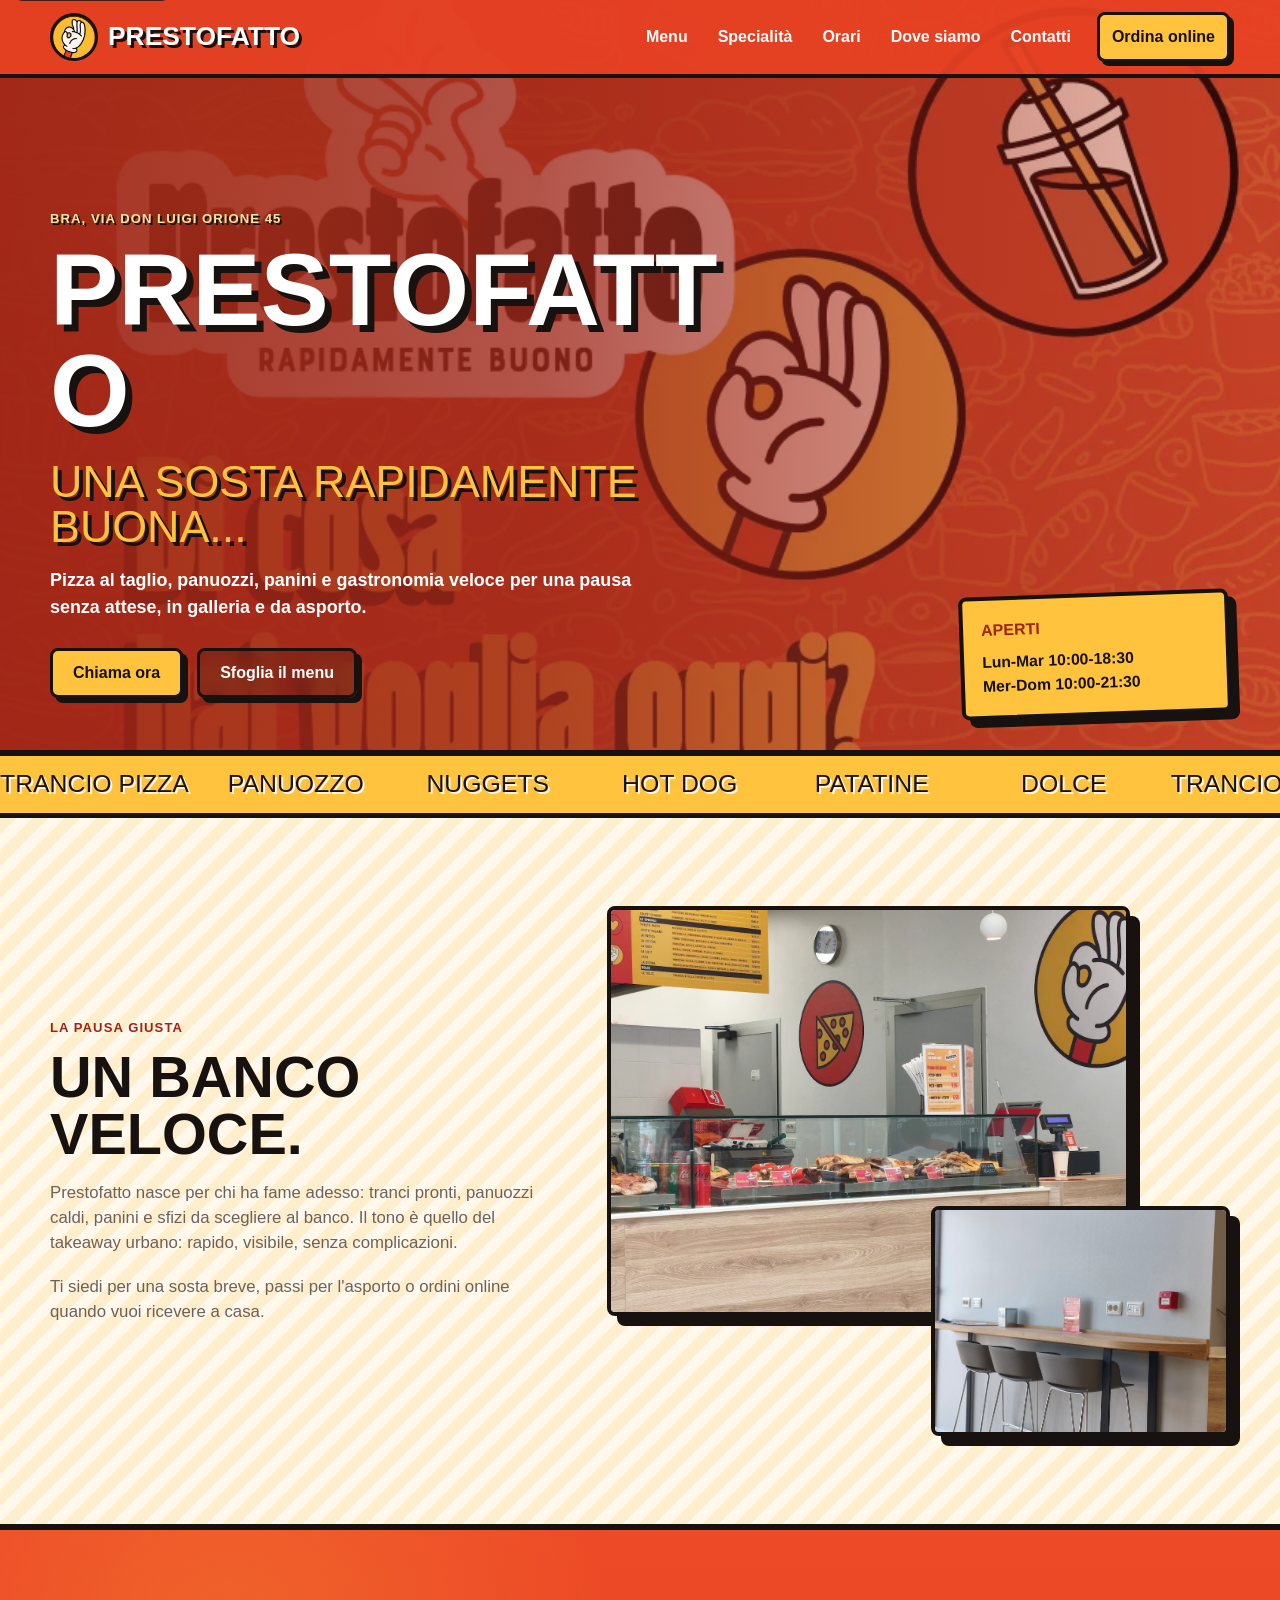
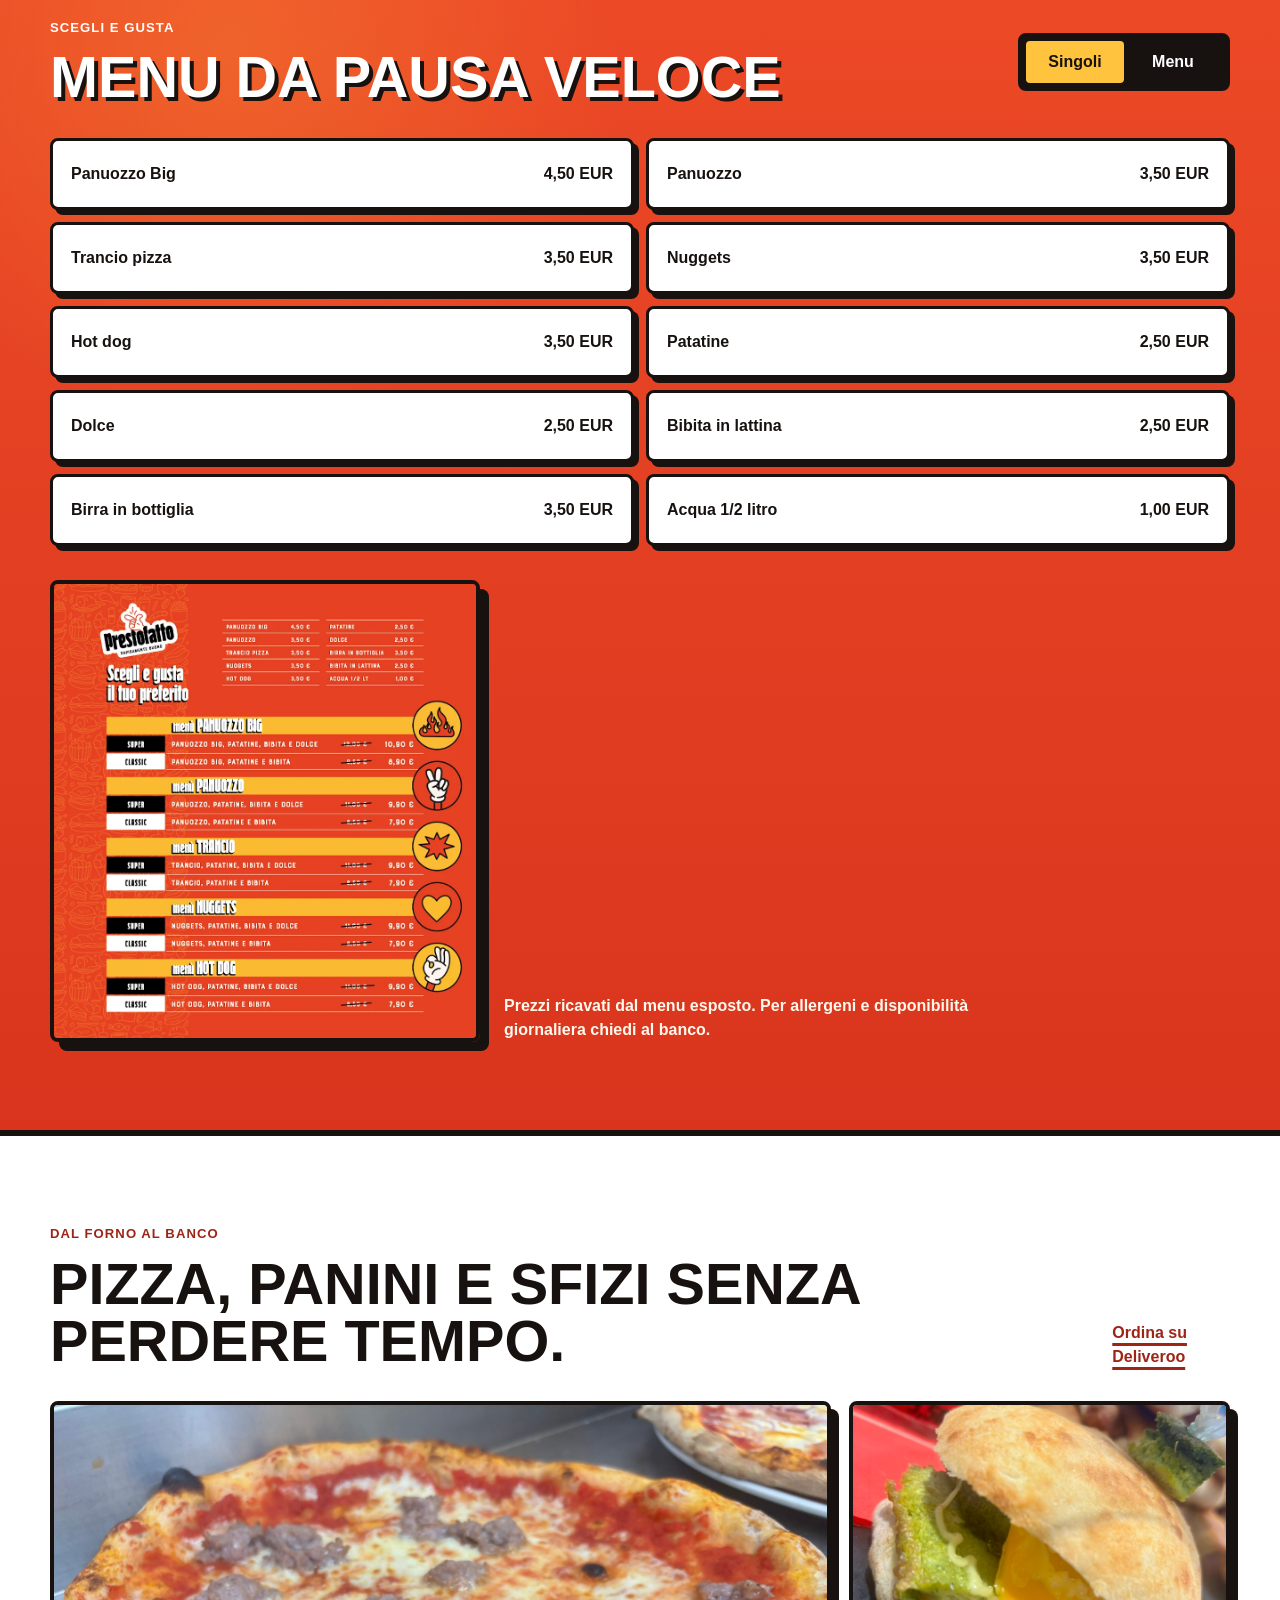
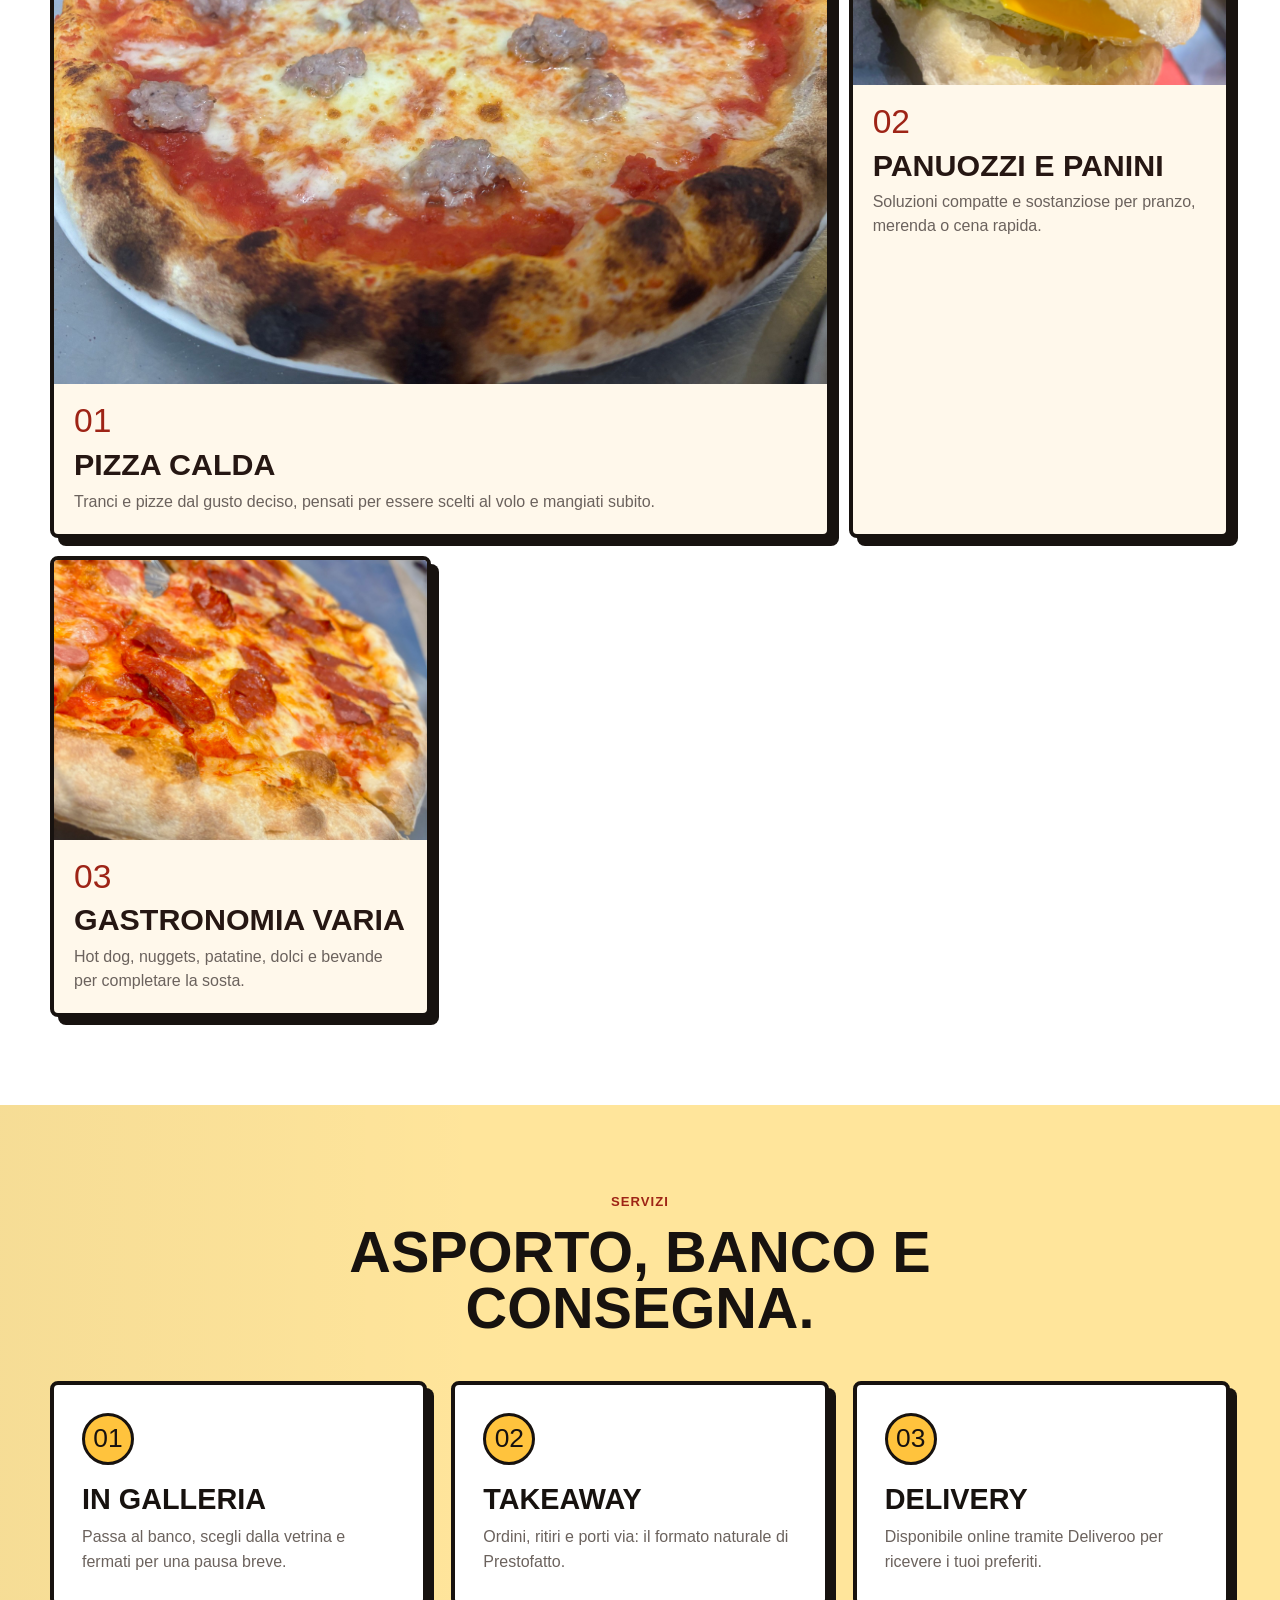
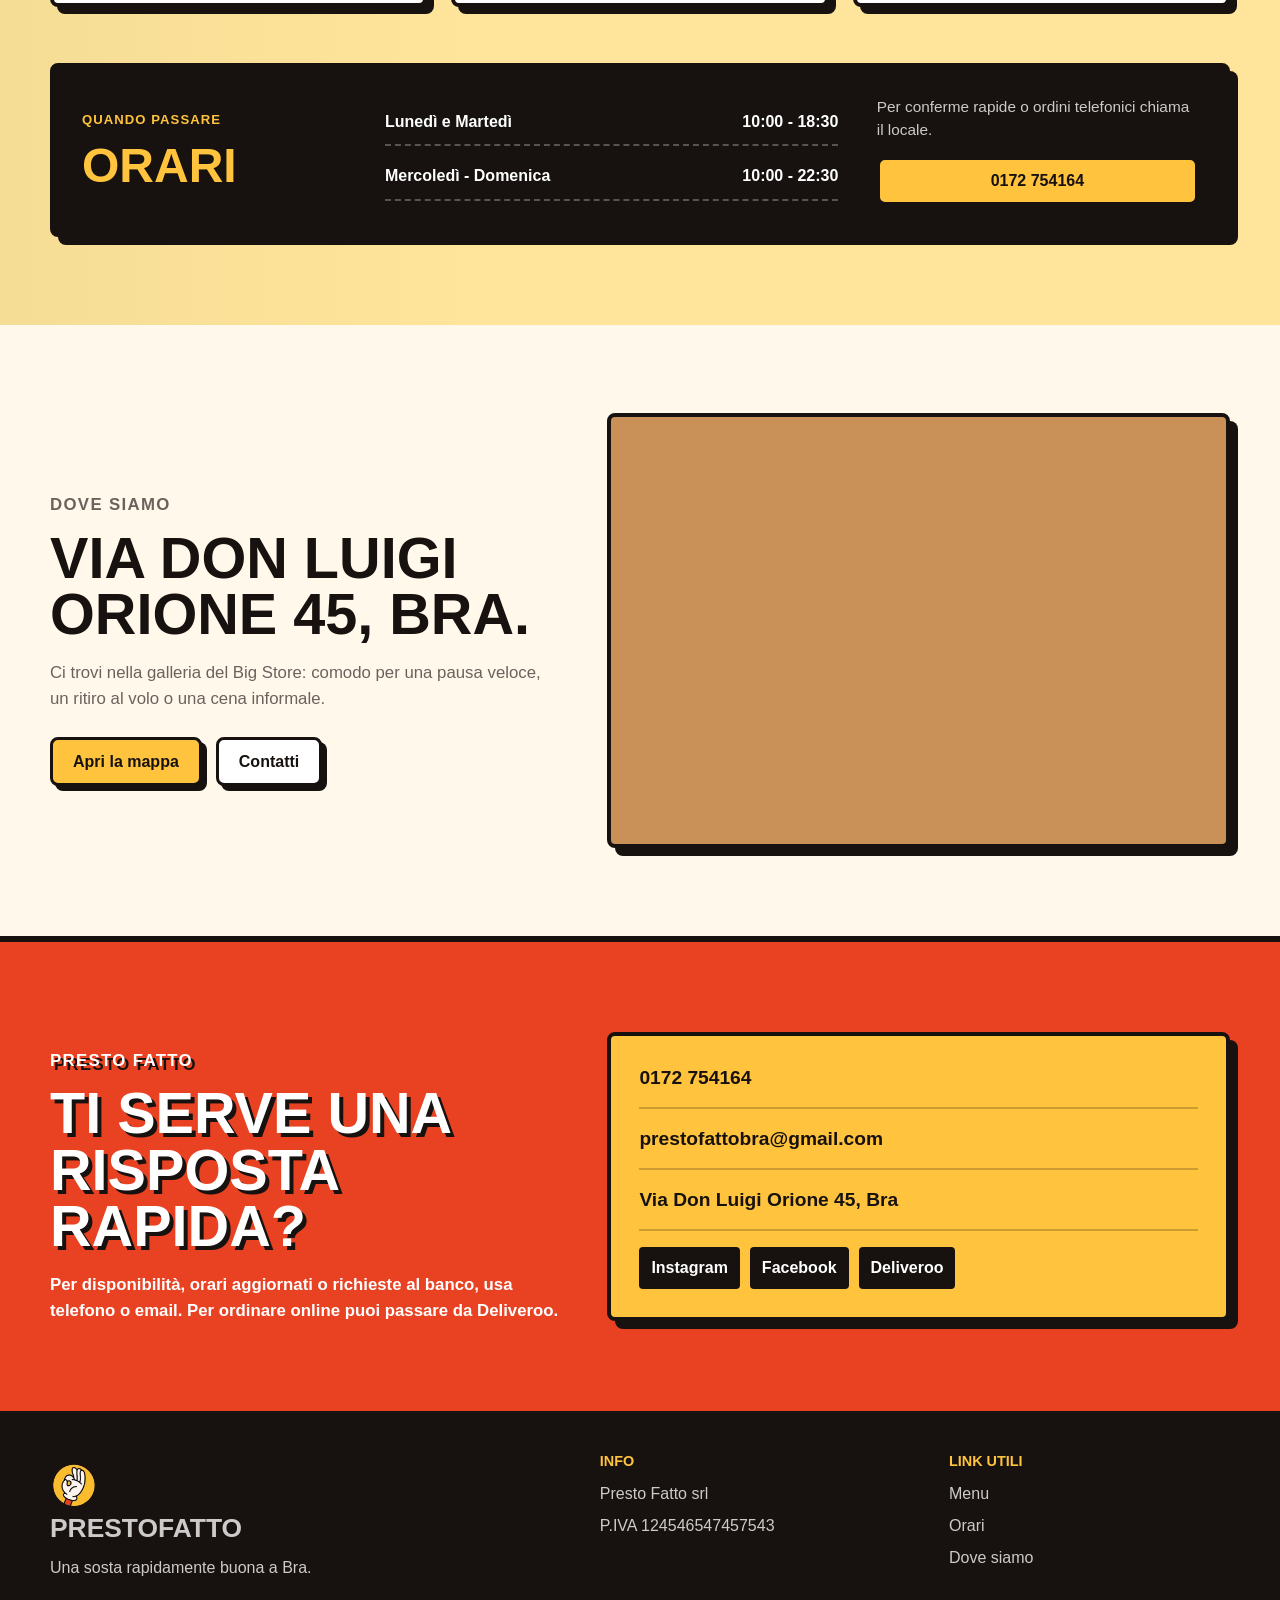
==== commit 01c39ed2: "Aggiornamento sito — 16/09/2026 07:44" ====
--- a/index.html
+++ b/index.html
@@ -136,6 +136,7 @@
       </div>
     </section>
 
+
     <section class="section menu-section" id="menu" aria-labelledby="menu-title">
       <div class="container">
         <div class="section-heading menu-heading">
@@ -288,45 +289,44 @@
       </div>
     </section>
 
-    <section class="section service-hours-section" id="orari" aria-labelledby="hours-title">
-      <div class="container service-hours-grid">
-        <div class="service-panel">
-          <p class="section-kicker">Servizi</p>
-          <h2>Asporto, banco e consegna.</h2>
-          <div class="service-list">
-            <article>
-            <h3>In galleria</h3>
-              <p>Passa al banco, scegli dalla vetrina e fermati per una pausa breve.</p>
-            </article>
-            <article>
-              <h3>Takeaway</h3>
-              <p>Ordini, ritiri e porti via: il formato naturale di Prestofatto.</p>
-            </article>
-            <article>
-              <h3>Delivery</h3>
-              <p>Disponibile online tramite Deliveroo per ricevere i tuoi preferiti.</p>
-            </article>
-          </div>
-        </div>
-
-        <div class="hours-panel">
-          <p class="section-kicker">Quando passare</p>
-          <h2 id="hours-title">Orari</h2>
-          <dl class="hours-list">
-            <div>
-              <dt>Lunedì e Martedì</dt>
-              <dd>10:00 - 18:30</dd>
-            </div>
-            <div>
-              <dt>Mercoledì - Domenica</dt>
-              <dd>10:00 - 21:30</dd>
-            </div>
-          </dl>
-          <p class="hours-note">Per conferme rapide o ordini telefonici chiama il locale.</p>
-          <a class="button button-dark" href="tel:+390172754164">0172 754164</a>
-        </div>
-      </div>
-    </section>
+    <style>[data-sm-variant="services-steps"]{position:relative;float:none;width:100%;max-width:100%;height:auto;min-height:0;margin:0;padding:clamp(3.5rem,7vw,5.5rem) clamp(.75rem,3vw,1.5rem);overflow:hidden;color:var(--inchiostro,#261713);background:linear-gradient(90deg,rgba(23,18,15,.04),transparent 38%),var(--giallo-soft,#ffe59b);font-family:var(--font-base,Arial,Helvetica,sans-serif);box-sizing:border-box}
+[data-sm-variant="services-steps"] *{box-sizing:border-box}
+[data-sm-variant="services-steps"] .sm-steps__inner{width:min(100%,var(--container,1180px));max-width:100%;margin:0 auto}
+[data-sm-variant="services-steps"] .sm-steps__head{width:100%;max-width:48rem;margin:0 auto clamp(1.75rem,4vw,2.75rem);padding:0;text-align:center}
+[data-sm-variant="services-steps"] .sm-steps__kicker,[data-sm-variant="services-steps"] .sm-steps__hours-kicker{margin:0 0 .75rem;color:var(--rosso-scuro,#9e2416);font-size:clamp(.72rem,1.2vw,.82rem);font-weight:900;letter-spacing:.08em;line-height:1.4;text-transform:uppercase}
+[data-sm-variant="services-steps"] .sm-steps__title,[data-sm-variant="services-steps"] .sm-steps__hours h2{margin:0;color:var(--nero,#17120f);font-family:var(--font-display,Impact,Haettenschweiler,"Arial Narrow Bold",sans-serif);font-size:clamp(2.15rem,5vw,3.6rem);font-weight:900;line-height:.98;text-transform:uppercase;overflow-wrap:anywhere}
+[data-sm-variant="services-steps"] .sm-steps__grid{display:grid;grid-template-columns:repeat(3,minmax(0,1fr));gap:clamp(1rem,2.5vw,1.5rem);width:100%;max-width:100%;margin:0;padding:0;list-style:none}
+[data-sm-variant="services-steps"] .sm-steps__card{position:relative;float:none;width:auto;max-width:100%;height:auto;min-height:100%;margin:0;padding:clamp(1.25rem,3vw,1.75rem);border:4px solid var(--nero,#17120f);border-radius:var(--raggio,8px);box-shadow:7px 7px 0 var(--nero,#17120f);background:var(--carta,#ffffff);text-align:left}
+[data-sm-variant="services-steps"] .sm-steps__number{display:inline-grid;place-items:center;width:3.25rem;max-width:100%;height:3.25rem;margin:0 0 1.25rem;border:3px solid var(--nero,#17120f);border-radius:50%;color:var(--nero,#17120f);background:var(--giallo,#ffc33d);font-family:var(--font-display,Impact,Haettenschweiler,"Arial Narrow Bold",sans-serif);font-size:clamp(1.25rem,2.5vw,1.65rem);line-height:1}
+[data-sm-variant="services-steps"] .sm-steps__card h3{margin:0;color:var(--nero,#17120f);font-family:var(--font-display,Impact,Haettenschweiler,"Arial Narrow Bold",sans-serif);font-size:clamp(1.45rem,2.5vw,1.8rem);font-weight:900;line-height:1;text-transform:uppercase;overflow-wrap:anywhere}
+[data-sm-variant="services-steps"] .sm-steps__card p{margin:.65rem 0 0;color:var(--grigio,#6b625d);font-size:clamp(.95rem,1.3vw,1rem);line-height:1.6;overflow-wrap:anywhere}
+[data-sm-variant="services-steps"] .sm-steps__hours{display:grid;grid-template-columns:minmax(0,.7fr) minmax(0,1.2fr) minmax(0,.85fr);align-items:center;gap:clamp(1.25rem,3vw,2.5rem);width:100%;max-width:100%;height:auto;margin:clamp(2rem,5vw,3.5rem) 0 0;padding:clamp(1.25rem,3vw,1.75rem);border:4px solid var(--nero,#17120f);border-radius:var(--raggio,8px);box-shadow:8px 8px 0 var(--nero,#17120f);color:var(--carta,#ffffff);background:var(--nero,#17120f)}
+[data-sm-variant="services-steps"] .sm-steps__hours-kicker{color:var(--giallo,#ffc33d)}
+[data-sm-variant="services-steps"] .sm-steps__hours h2{color:var(--giallo,#ffc33d);font-size:clamp(2rem,4vw,3rem)}
+[data-sm-variant="services-steps"] .sm-steps__hours dl{display:grid;gap:.5rem;margin:0;padding:0}
+[data-sm-variant="services-steps"] .sm-steps__hours dl div{display:grid;grid-template-columns:minmax(0,1fr) auto;gap:1rem;padding:.65rem 0;border-bottom:2px dashed rgba(255,255,255,.28)}
+[data-sm-variant="services-steps"] .sm-steps__hours dt,[data-sm-variant="services-steps"] .sm-steps__hours dd{margin:0;font-size:clamp(.88rem,1.3vw,1rem);font-weight:900;overflow-wrap:anywhere}
+[data-sm-variant="services-steps"] .sm-steps__contact{display:grid;gap:1rem}
+[data-sm-variant="services-steps"] .sm-steps__contact p{margin:0;color:rgba(255,255,255,.78);font-size:clamp(.9rem,1.2vw,.98rem);line-height:1.5}
+[data-sm-variant="services-steps"] .sm-steps__contact a{display:inline-flex;align-items:center;justify-content:center;width:100%;max-width:100%;min-height:3rem;padding:.75rem 1rem;border:3px solid var(--nero,#17120f);border-radius:var(--raggio,8px);box-shadow:5px 5px 0 var(--nero,#17120f);color:var(--nero,#17120f);background:var(--giallo,#ffc33d);font-weight:900;line-height:1.1;text-decoration:none;overflow-wrap:anywhere}
+@media (max-width:900px){[data-sm-variant="services-steps"] .sm-steps__grid{grid-template-columns:minmax(0,1fr)}[data-sm-variant="services-steps"] .sm-steps__hours{grid-template-columns:minmax(0,1fr) minmax(0,1.5fr)}}
+@media (max-width:620px){[data-sm-variant="services-steps"]{padding-inline:.75rem}[data-sm-variant="services-steps"] .sm-steps__hours{grid-template-columns:minmax(0,1fr)}[data-sm-variant="services-steps"] .sm-steps__hours dl div{grid-template-columns:minmax(0,1fr)}[data-sm-variant="services-steps"] .sm-steps__card,[data-sm-variant="services-steps"] .sm-steps__hours{box-shadow:5px 5px 0 var(--nero,#17120f)}}</style>
+<section id="orari" class="sm-steps" data-sm-variant="services-steps" aria-labelledby="services-steps-title">
+  <div class="sm-steps__inner">
+    <header class="sm-steps__head"><p class="sm-steps__kicker">Servizi</p><h2 class="sm-steps__title" id="services-steps-title">Asporto, banco e consegna.</h2></header>
+    <ol class="sm-steps__grid">
+      <li class="sm-steps__card"><span class="sm-steps__number" aria-hidden="true">01</span><h3>In galleria</h3><p>Passa al banco, scegli dalla vetrina e fermati per una pausa breve.</p></li>
+      <li class="sm-steps__card"><span class="sm-steps__number" aria-hidden="true">02</span><h3>Takeaway</h3><p>Ordini, ritiri e porti via: il formato naturale di Prestofatto.</p></li>
+      <li class="sm-steps__card"><span class="sm-steps__number" aria-hidden="true">03</span><h3>Delivery</h3><p>Disponibile online tramite Deliveroo per ricevere i tuoi preferiti.</p></li>
+    </ol>
+    <aside class="sm-steps__hours" aria-labelledby="hours-title">
+      <div class="sm-steps__hours-head"><p class="sm-steps__hours-kicker">Quando passare</p><h2 id="hours-title">Orari</h2></div>
+      <dl><div><dt>Lunedì e Martedì</dt><dd>10:00 - 18:30</dd></div><div><dt>Mercoledì - Domenica</dt><dd>10:00 - 22:30</dd></div></dl>
+      <div class="sm-steps__contact"><p>Per conferme rapide o ordini telefonici chiama il locale.</p><a href="tel:+390172754164">0172 754164</a></div>
+    </aside>
+  </div>
+</section>
+
 
     <section class="section location-section" id="dove-siamo" aria-labelledby="location-title">
       <div class="container location-grid">
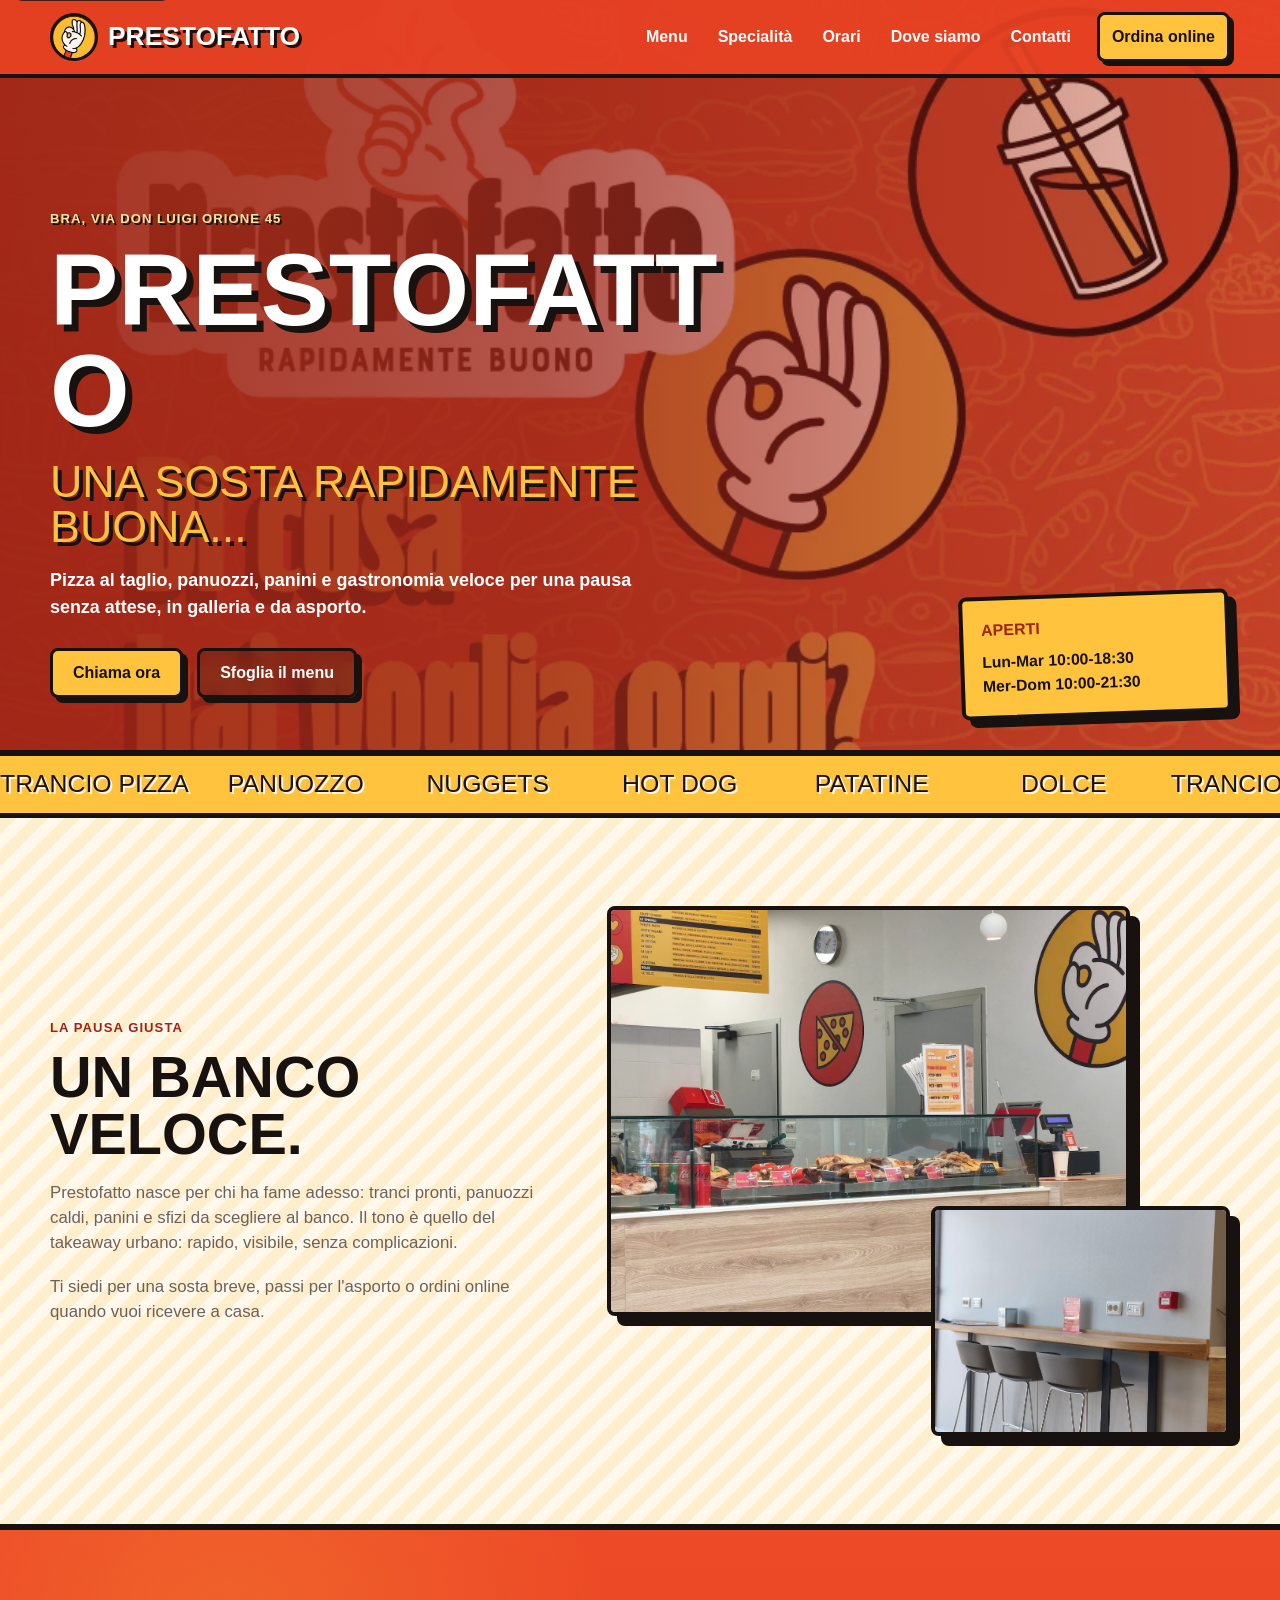
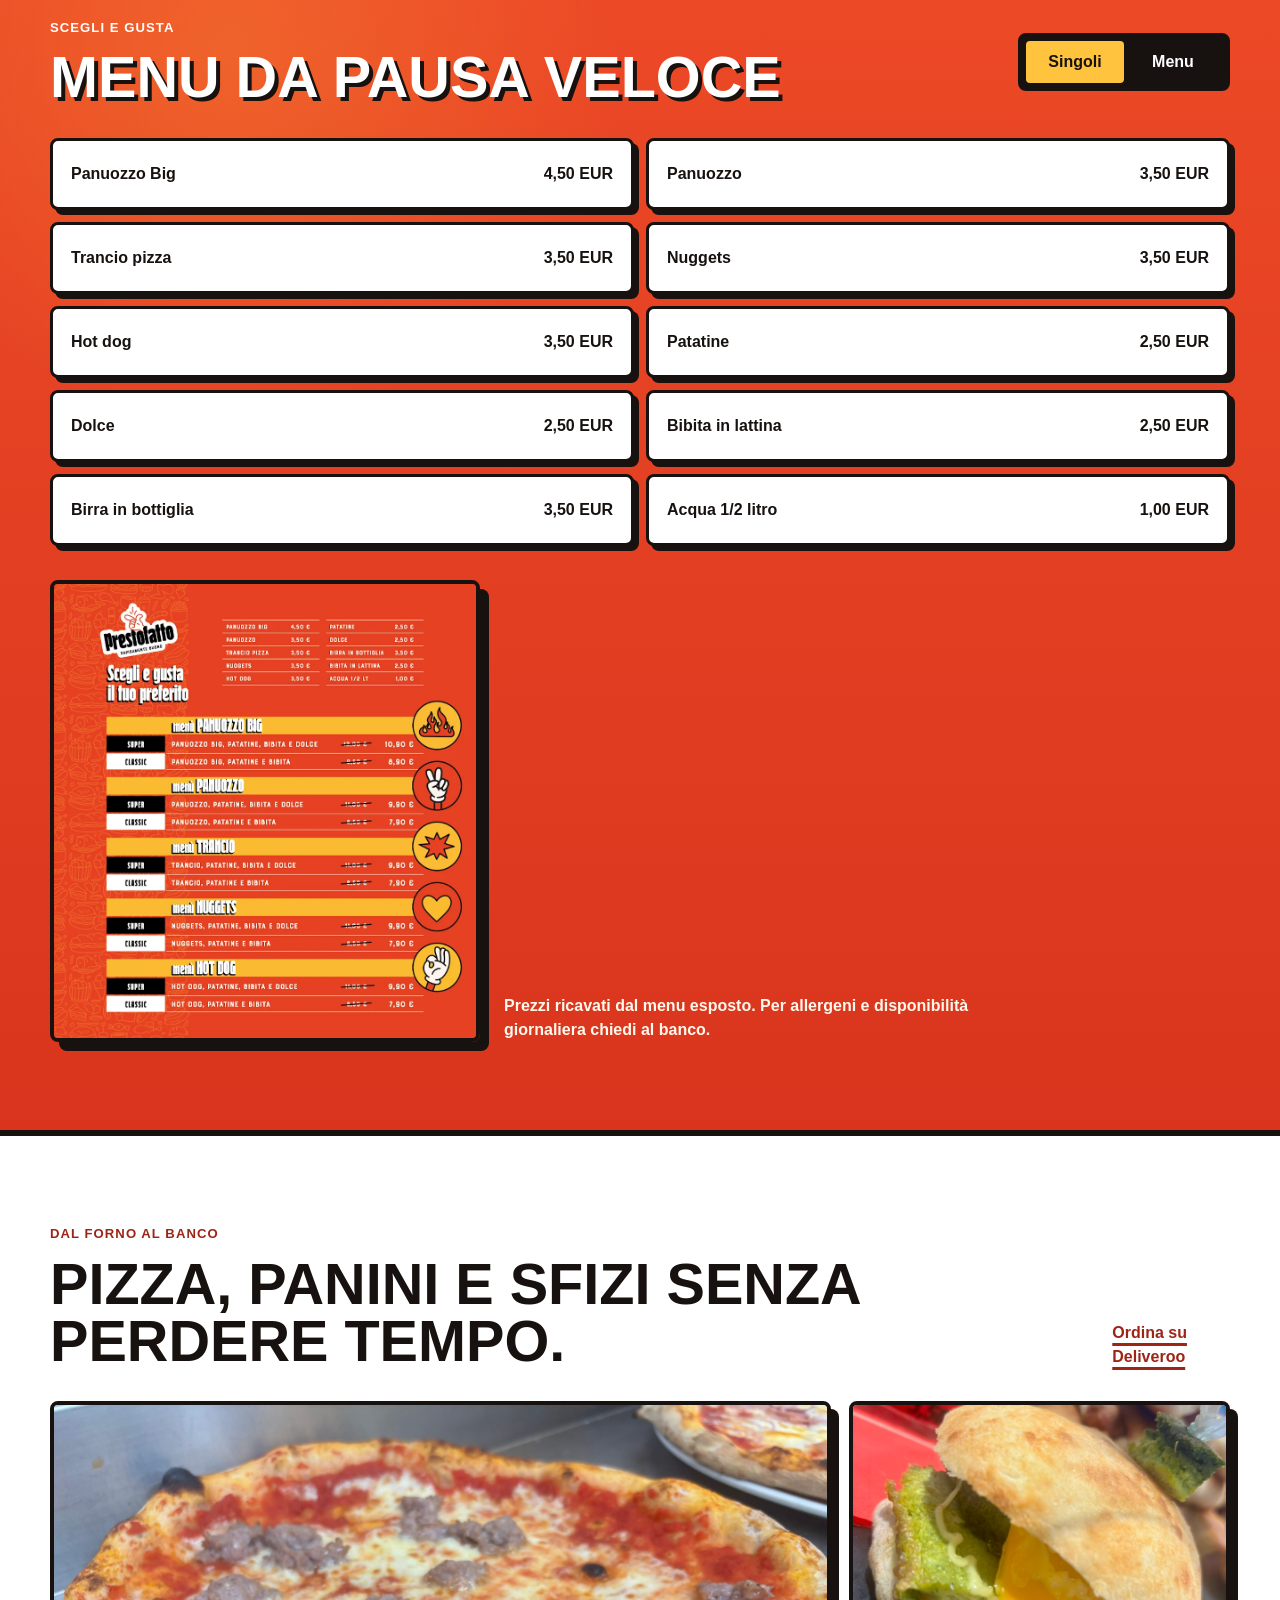
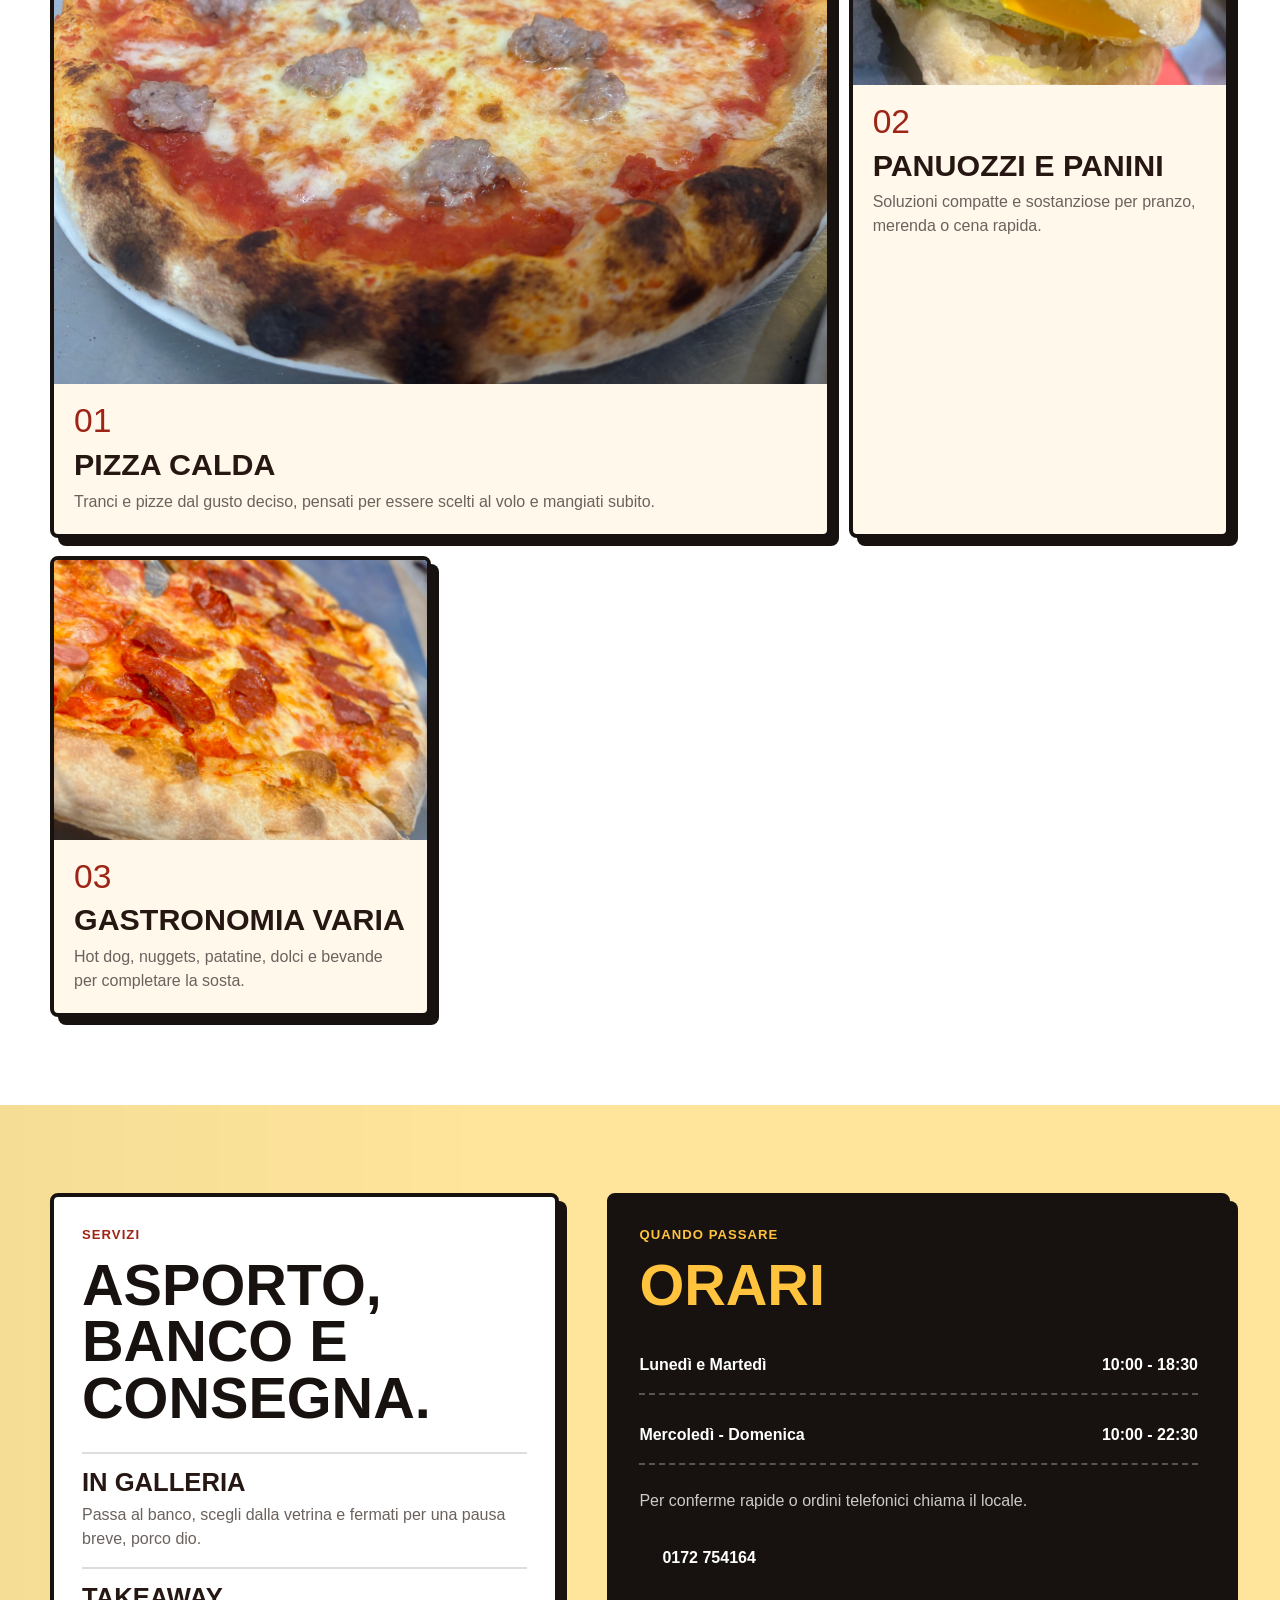
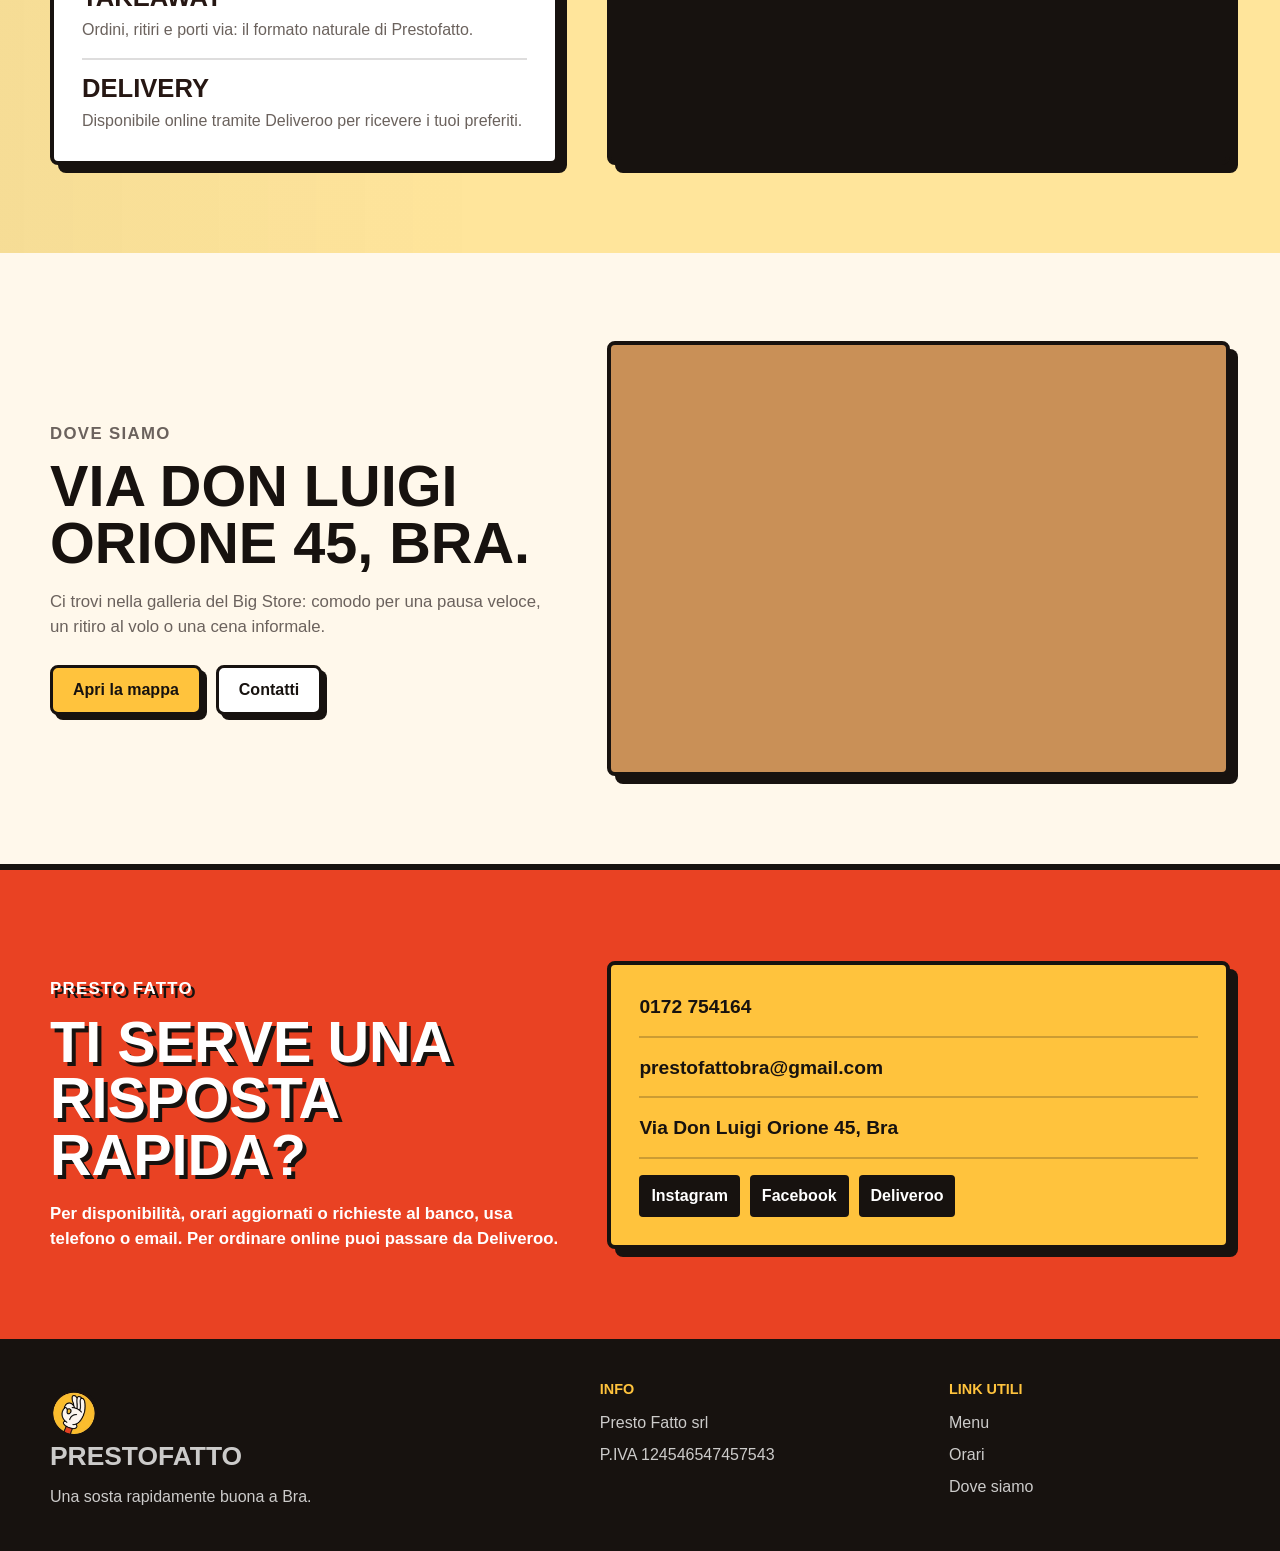
==== commit d4c02d52: "Aggiornamento sito — 16/09/2026 07:59" ====
--- a/index.html
+++ b/index.html
@@ -289,43 +289,45 @@
       </div>
     </section>
 
-    <style>[data-sm-variant="services-steps"]{position:relative;float:none;width:100%;max-width:100%;height:auto;min-height:0;margin:0;padding:clamp(3.5rem,7vw,5.5rem) clamp(.75rem,3vw,1.5rem);overflow:hidden;color:var(--inchiostro,#261713);background:linear-gradient(90deg,rgba(23,18,15,.04),transparent 38%),var(--giallo-soft,#ffe59b);font-family:var(--font-base,Arial,Helvetica,sans-serif);box-sizing:border-box}
-[data-sm-variant="services-steps"] *{box-sizing:border-box}
-[data-sm-variant="services-steps"] .sm-steps__inner{width:min(100%,var(--container,1180px));max-width:100%;margin:0 auto}
-[data-sm-variant="services-steps"] .sm-steps__head{width:100%;max-width:48rem;margin:0 auto clamp(1.75rem,4vw,2.75rem);padding:0;text-align:center}
-[data-sm-variant="services-steps"] .sm-steps__kicker,[data-sm-variant="services-steps"] .sm-steps__hours-kicker{margin:0 0 .75rem;color:var(--rosso-scuro,#9e2416);font-size:clamp(.72rem,1.2vw,.82rem);font-weight:900;letter-spacing:.08em;line-height:1.4;text-transform:uppercase}
-[data-sm-variant="services-steps"] .sm-steps__title,[data-sm-variant="services-steps"] .sm-steps__hours h2{margin:0;color:var(--nero,#17120f);font-family:var(--font-display,Impact,Haettenschweiler,"Arial Narrow Bold",sans-serif);font-size:clamp(2.15rem,5vw,3.6rem);font-weight:900;line-height:.98;text-transform:uppercase;overflow-wrap:anywhere}
-[data-sm-variant="services-steps"] .sm-steps__grid{display:grid;grid-template-columns:repeat(3,minmax(0,1fr));gap:clamp(1rem,2.5vw,1.5rem);width:100%;max-width:100%;margin:0;padding:0;list-style:none}
-[data-sm-variant="services-steps"] .sm-steps__card{position:relative;float:none;width:auto;max-width:100%;height:auto;min-height:100%;margin:0;padding:clamp(1.25rem,3vw,1.75rem);border:4px solid var(--nero,#17120f);border-radius:var(--raggio,8px);box-shadow:7px 7px 0 var(--nero,#17120f);background:var(--carta,#ffffff);text-align:left}
-[data-sm-variant="services-steps"] .sm-steps__number{display:inline-grid;place-items:center;width:3.25rem;max-width:100%;height:3.25rem;margin:0 0 1.25rem;border:3px solid var(--nero,#17120f);border-radius:50%;color:var(--nero,#17120f);background:var(--giallo,#ffc33d);font-family:var(--font-display,Impact,Haettenschweiler,"Arial Narrow Bold",sans-serif);font-size:clamp(1.25rem,2.5vw,1.65rem);line-height:1}
-[data-sm-variant="services-steps"] .sm-steps__card h3{margin:0;color:var(--nero,#17120f);font-family:var(--font-display,Impact,Haettenschweiler,"Arial Narrow Bold",sans-serif);font-size:clamp(1.45rem,2.5vw,1.8rem);font-weight:900;line-height:1;text-transform:uppercase;overflow-wrap:anywhere}
-[data-sm-variant="services-steps"] .sm-steps__card p{margin:.65rem 0 0;color:var(--grigio,#6b625d);font-size:clamp(.95rem,1.3vw,1rem);line-height:1.6;overflow-wrap:anywhere}
-[data-sm-variant="services-steps"] .sm-steps__hours{display:grid;grid-template-columns:minmax(0,.7fr) minmax(0,1.2fr) minmax(0,.85fr);align-items:center;gap:clamp(1.25rem,3vw,2.5rem);width:100%;max-width:100%;height:auto;margin:clamp(2rem,5vw,3.5rem) 0 0;padding:clamp(1.25rem,3vw,1.75rem);border:4px solid var(--nero,#17120f);border-radius:var(--raggio,8px);box-shadow:8px 8px 0 var(--nero,#17120f);color:var(--carta,#ffffff);background:var(--nero,#17120f)}
-[data-sm-variant="services-steps"] .sm-steps__hours-kicker{color:var(--giallo,#ffc33d)}
-[data-sm-variant="services-steps"] .sm-steps__hours h2{color:var(--giallo,#ffc33d);font-size:clamp(2rem,4vw,3rem)}
-[data-sm-variant="services-steps"] .sm-steps__hours dl{display:grid;gap:.5rem;margin:0;padding:0}
-[data-sm-variant="services-steps"] .sm-steps__hours dl div{display:grid;grid-template-columns:minmax(0,1fr) auto;gap:1rem;padding:.65rem 0;border-bottom:2px dashed rgba(255,255,255,.28)}
-[data-sm-variant="services-steps"] .sm-steps__hours dt,[data-sm-variant="services-steps"] .sm-steps__hours dd{margin:0;font-size:clamp(.88rem,1.3vw,1rem);font-weight:900;overflow-wrap:anywhere}
-[data-sm-variant="services-steps"] .sm-steps__contact{display:grid;gap:1rem}
-[data-sm-variant="services-steps"] .sm-steps__contact p{margin:0;color:rgba(255,255,255,.78);font-size:clamp(.9rem,1.2vw,.98rem);line-height:1.5}
-[data-sm-variant="services-steps"] .sm-steps__contact a{display:inline-flex;align-items:center;justify-content:center;width:100%;max-width:100%;min-height:3rem;padding:.75rem 1rem;border:3px solid var(--nero,#17120f);border-radius:var(--raggio,8px);box-shadow:5px 5px 0 var(--nero,#17120f);color:var(--nero,#17120f);background:var(--giallo,#ffc33d);font-weight:900;line-height:1.1;text-decoration:none;overflow-wrap:anywhere}
-@media (max-width:900px){[data-sm-variant="services-steps"] .sm-steps__grid{grid-template-columns:minmax(0,1fr)}[data-sm-variant="services-steps"] .sm-steps__hours{grid-template-columns:minmax(0,1fr) minmax(0,1.5fr)}}
-@media (max-width:620px){[data-sm-variant="services-steps"]{padding-inline:.75rem}[data-sm-variant="services-steps"] .sm-steps__hours{grid-template-columns:minmax(0,1fr)}[data-sm-variant="services-steps"] .sm-steps__hours dl div{grid-template-columns:minmax(0,1fr)}[data-sm-variant="services-steps"] .sm-steps__card,[data-sm-variant="services-steps"] .sm-steps__hours{box-shadow:5px 5px 0 var(--nero,#17120f)}}</style>
-<section id="orari" class="sm-steps" data-sm-variant="services-steps" aria-labelledby="services-steps-title">
-  <div class="sm-steps__inner">
-    <header class="sm-steps__head"><p class="sm-steps__kicker">Servizi</p><h2 class="sm-steps__title" id="services-steps-title">Asporto, banco e consegna.</h2></header>
-    <ol class="sm-steps__grid">
-      <li class="sm-steps__card"><span class="sm-steps__number" aria-hidden="true">01</span><h3>In galleria</h3><p>Passa al banco, scegli dalla vetrina e fermati per una pausa breve.</p></li>
-      <li class="sm-steps__card"><span class="sm-steps__number" aria-hidden="true">02</span><h3>Takeaway</h3><p>Ordini, ritiri e porti via: il formato naturale di Prestofatto.</p></li>
-      <li class="sm-steps__card"><span class="sm-steps__number" aria-hidden="true">03</span><h3>Delivery</h3><p>Disponibile online tramite Deliveroo per ricevere i tuoi preferiti.</p></li>
-    </ol>
-    <aside class="sm-steps__hours" aria-labelledby="hours-title">
-      <div class="sm-steps__hours-head"><p class="sm-steps__hours-kicker">Quando passare</p><h2 id="hours-title">Orari</h2></div>
-      <dl><div><dt>Lunedì e Martedì</dt><dd>10:00 - 18:30</dd></div><div><dt>Mercoledì - Domenica</dt><dd>10:00 - 22:30</dd></div></dl>
-      <div class="sm-steps__contact"><p>Per conferme rapide o ordini telefonici chiama il locale.</p><a href="tel:+390172754164">0172 754164</a></div>
-    </aside>
-  </div>
-</section>
+    <section class="section service-hours-section" id="orari" aria-labelledby="hours-title">
+      <div class="container service-hours-grid">
+        <div class="service-panel">
+          <p class="section-kicker">Servizi</p>
+          <h2>Asporto, banco e consegna.</h2>
+          <div class="service-list">
+            <article>
+            <h3>In galleria</h3>
+              <p>Passa al banco, scegli dalla vetrina e fermati per una pausa breve, porco dio.</p>
+            </article>
+            <article>
+              <h3>Takeaway</h3>
+              <p>Ordini, ritiri e porti via: il formato naturale di Prestofatto.</p>
+            </article>
+            <article>
+              <h3>Delivery</h3>
+              <p>Disponibile online tramite Deliveroo per ricevere i tuoi preferiti.</p>
+            </article>
+          </div>
+        </div>
+
+        <div class="hours-panel">
+          <p class="section-kicker">Quando passare</p>
+          <h2 id="hours-title">Orari</h2>
+          <dl class="hours-list">
+            <div>
+              <dt>Lunedì e Martedì</dt>
+              <dd>10:00 - 18:30</dd>
+            </div>
+            <div>
+              <dt>Mercoledì - Domenica</dt>
+              <dd>10:00 - 22:30</dd>
+            </div>
+          </dl>
+          <p class="hours-note">Per conferme rapide o ordini telefonici chiama il locale.</p>
+          <a class="button button-dark" href="tel:+390172754164">0172 754164</a>
+        </div>
+      </div>
+    </section>
 
 
     <section class="section location-section" id="dove-siamo" aria-labelledby="location-title">
